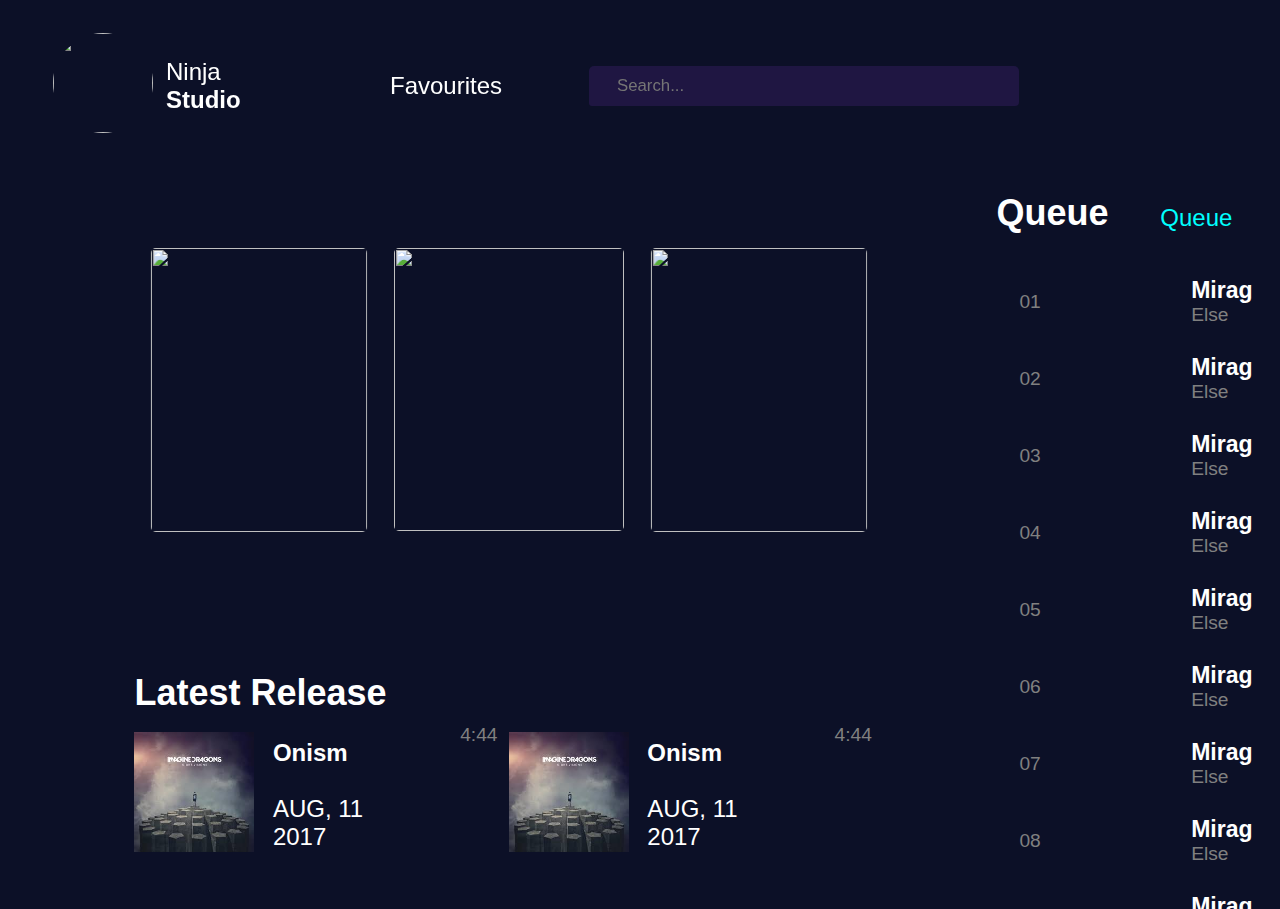
==== index.html @ 3b5fa2c8 "create queue-dropdown" ====
<!DOCTYPE html>
<html lang="en">
<head>
    <meta charset="UTF-8">
    <meta name="viewport" content="width=device-width, initial-scale=1.0">
    <title>Petals</title>
    <link rel="stylesheet" href="https://use.fontawesome.com/releases/v5.5.0/css/all.css" integrity="sha384-B4dIYHKNBt8Bc12p+WXckhzcICo0wtJAoU8YZTY5qE0Id1GSseTk6S+L3BlXeVIU" crossorigin="anonymous">
    <link rel="stylesheet" href="style.css">
</head>
<body>



<!--NAVBAR-->


    <nav id='navbar'>

        <table >

            <tr>

                <td id='player-logo'>
                    <img src="https://www.pngfind.com/pngs/m/77-774000_band-logo-maker-custom-logos-for-any-type.png" alt="">
                </td>


                <td id='player-name'>
                    Ninja<br><b>Studio</b>
                </td>


                <td id='playlist-name'>
                    Favourites
                </td>


                <td id='search'>

                    <div id='search-bar'>
                        
                        <div id='search-icon'><a href='#search-icon'>
                            <i class="fas fa-search"></i>
                        </a></div>
                       
                        <div>
                            <input type="text" placeholder="Search...">
                        </div>
                       
                        <div id='voice-search'><a href='#voice-search'>
                                <i class="fas fa-microphone"></i>
                        </a></div>

                    </div>

                </td>


                <td id='notification'>

                    <div id='notification-icon'><a>
                        <i class="fas fa-bell"></i>
                    </a></span>

                </td>



                <td id='user-image'>
                    <img src="https://i.pinimg.com/originals/3f/3d/d9/3f3dd9219f7bb1c9617cf4f154b70383.jpg" alt="">
                </td>


            </tr>

        </table>

    </nav>


<!--NAVBAR ENDS-->


<!--MAIN-->

    <main>

        <section id='carousel'>

            <div class='carousel-image' id='img-1'>
                <img src="https://www.prsformusic.com/-/media/images/mmagazine/images/2017/04/streaming2017.ashx?h=358&w=637&la=en&hash=0BB600B83D9515A0D55E4DE12EE6A35275B2762E" alt="">
            </div>

            <div class='carousel-image' id='img-2'>
                <img src="https://togozik.com/wp-content/uploads/2019/08/how-to-get-on-a-playlist-inpost-8.png" alt="">
            </div>

            <div class='carousel-image' id='img-3'>
                <img src="https://djarumcoklat.com/images/posts/playlist-of-the-week-oct-1572734921.jpg?v=2016" alt="">
            </div>

        </section>

    
        <section id='latest-release'>
            <div id='release-head'>
                <span>Latest Release</span>
            </div>
            <div id='release-content'>
                <div class='release-item'>
                        <div class='release-img'><img src="[data-uri]" alt=""></div>
                        <div class='release-info'>
                            <span><b>Onism</b><br><br>AUG, 11 2017</span>
                        </div>
                        <div class='release-icon'>
                            <div><i class="fas fa-ellipsis-h"></i></div>
                            <div> 4:44</div>
                        </div>
                </div>
                    <div class='release-item'>
                        <div class='release-img'><img src="[data-uri]" alt=""></div>
                        <div class='release-info'>
                            <span><b>Onism</b><br><br>AUG, 11 2017</span>
                        </div>
                        <div class='release-icon'>
                            <div><i class="fas fa-ellipsis-h"></i></div>
                            <div> 4:44</div>
                        </div>
                    </div>
                    <div class='release-item'>
                        <div class='release-img'><img src="https://encrypted-tbn0.gstatic.com/images?q=tbn%3AANd9GcSCUdbP26s63lC7TYIIgL1SFRL5T_6As4YvIyVUqWb4wNB70epN&usqp=CAU" alt=""></div>
                        <div class='release-info'>
                            <span><b>Onism</b><br><br>AUG, 11 2017</span>
                        </div>
                        <div class='release-icon'>
                            <div><i class="fas fa-ellipsis-h"></i></div>
                            <div> 4:44</div>
                        </div>
                    </div>
                    <div class='release-item'>
                        <div class='release-img'><img src="[data-uri]" alt=""></div>
                        <div class='release-info'>
                            <span><b>Onism</b><br><br>AUG, 11 2017</span>
                        </div>
                        <div class='release-icon'>
                            <div><i class="fas fa-ellipsis-h"></i></div>
                            <div> 4:44</div>
                        </div>
                    </div>
            </div>
        </section>

        <section id='popular-artists'>
            <div id='artist-head'>
                <span>Popular Artists</span>
            </div>
            <div id='artist'>
                <div>
                    <img src="https://ungarnheute.hu/wp-content/uploads/2018/09/ef-sheeran-1.jpg" alt="">
                    <div>Ed Sheeran</div>
                </div>
                <div>
                    <img src="https://encrypted-tbn0.gstatic.com/images?q=tbn%3AANd9GcSRLGNBl1lvrT1N2DSKVltf1rdWqLi50SiJ6lYG-R5O4ei5fLK0&usqp=CAU" alt="">
                    <div>Coldplay</div>
                </div>
                <div >
                    <img src="https://encrypted-tbn0.gstatic.com/images?q=tbn%3AANd9GcTdCKrtRNZ3cLi9x2Sc0yoGaeBxpCo6d_I2j2AgN5nmgssJMX8s&usqp=CAU" alt="">
                    <div>Eminem</div>
                </div>
                <div>
                    <img src="[data-uri]" alt="">
                    <div>Sean Paul</div>
                </div>
                <div>
                    <img src="[data-uri]" alt="">
                    <div>Sickkick</div>
                </div>
            </div>
        </section>


        <section id='stations'>

            <div id='stations-list'>

                <div id='main-img'>
                    <img src="[data-uri]" alt="">
                </div>
                <div>
                    <img src="https://images.8tracks.com/cover/i/000/049/379/vintage_microphone-wallpaper-800x600-6665.jpg?rect=100,0,600,600&q=98&fm=jpg&fit=max" alt="">
                    <span>Retro</span>
                </div>
                <div>
                    <img src="https://www.kriticnamasa.com/slikev/201909282317320.book%20love.jpeg" alt="">
                    <span>Love</span>
                </div>
                <div>
                    <img src="https://encrypted-tbn0.gstatic.com/images?q=tbn%3AANd9GcS1Jw9qRAXWzGcJJktxhOQbGSoum8QXYSRZIlU2XGNw39IUGRS0&usqp=CAU" alt="">
                    <span>Chill</span>
                </div>
                <div>
                    <img src="[data-uri]" alt="">
                    <span>Workout</span>
                </div>
                <div>
                    <img src="https://encrypted-tbn0.gstatic.com/images?q=tbn%3AANd9GcQbltUP8z5OwejQAQDWLZVx_nRI-h8AmusqZ5bQvNQlLEc9VoA-&usqp=CAU" alt="">
                    <span>Pop</span>
                </div>
            </div>

        </section>

        <section id='occasion'>

            <div id='party'>
                <img src="https://do9f0cpkv689t.cloudfront.net/SFImage/Images/island-party.jpg" alt="">
                <span>Party</span>
            </div>

            <div id='electronics'>
                <img src="https://musiccontentblog.files.wordpress.com/2018/08/music-production.jpeg" alt="">
                <span>Electronic</span>
            </div>

            <div id='road-trip'>
                <img src="https://i.pinimg.com/originals/8e/c2/c5/8ec2c5a5c0362f4924d65b029da158ce.jpg" alt="">
                <span>Road Trip</span>
            </div>

        </section>
        
        <section id='latest-releases'>
           
                <h3>Latest Hindi</h3>
            

            <div class='latest-item'>
                <div>
                    <img src="https://encrypted-tbn0.gstatic.com/images?q=tbn%3AANd9GcRWpcpsohrq7So7z_sXu7hcmSkzHHdGLYr3E2Xp6qHy7KFazWwz&usqp=CAU" alt="">
                    <span><b>Onism</b> <br> AUG 11, 2017</span>
                </div>

                <div>
                    <img src="https://encrypted-tbn0.gstatic.com/images?q=tbn%3AANd9GcRWpcpsohrq7So7z_sXu7hcmSkzHHdGLYr3E2Xp6qHy7KFazWwz&usqp=CAU" alt="">
                    <span><b>Onism</b> <br> AUG 11, 2017</span>
                </div>

                <div>
                    <img src="https://encrypted-tbn0.gstatic.com/images?q=tbn%3AANd9GcRWpcpsohrq7So7z_sXu7hcmSkzHHdGLYr3E2Xp6qHy7KFazWwz&usqp=CAU" alt="">
                    <span><b>Onism</b> <br> AUG 11, 2017</span>
                </div>

                <div>
                    <img src="https://encrypted-tbn0.gstatic.com/images?q=tbn%3AANd9GcRWpcpsohrq7So7z_sXu7hcmSkzHHdGLYr3E2Xp6qHy7KFazWwz&usqp=CAU" alt="">
                    <span><b>Onism</b> <br> AUG 11, 2017</span>
                </div>

                <div>
                    <img src="https://encrypted-tbn0.gstatic.com/images?q=tbn%3AANd9GcRWpcpsohrq7So7z_sXu7hcmSkzHHdGLYr3E2Xp6qHy7KFazWwz&usqp=CAU" alt="">
                    <span><b>Onism</b> <br> AUG 11, 2017</span>
                </div>
            </div>

            <h3>Latest Punjabi</h3>
            

            <div class='latest-item'>
                <div>
                    <img src="https://encrypted-tbn0.gstatic.com/images?q=tbn%3AANd9GcRWpcpsohrq7So7z_sXu7hcmSkzHHdGLYr3E2Xp6qHy7KFazWwz&usqp=CAU" alt="">
                    <span><b>Onism</b> <br> AUG 11, 2017</span>
                </div>

                <div>
                    <img src="https://encrypted-tbn0.gstatic.com/images?q=tbn%3AANd9GcRWpcpsohrq7So7z_sXu7hcmSkzHHdGLYr3E2Xp6qHy7KFazWwz&usqp=CAU" alt="">
                    <span><b>Onism</b> <br> AUG 11, 2017</span>
                </div>

                <div>
                    <img src="https://encrypted-tbn0.gstatic.com/images?q=tbn%3AANd9GcRWpcpsohrq7So7z_sXu7hcmSkzHHdGLYr3E2Xp6qHy7KFazWwz&usqp=CAU" alt="">
                    <span><b>Onism</b> <br> AUG 11, 2017</span>
                </div>

                <div>
                    <img src="https://encrypted-tbn0.gstatic.com/images?q=tbn%3AANd9GcRWpcpsohrq7So7z_sXu7hcmSkzHHdGLYr3E2Xp6qHy7KFazWwz&usqp=CAU" alt="">
                    <span><b>Onism</b> <br> AUG 11, 2017</span>
                </div>

                <div>
                    <img src="https://encrypted-tbn0.gstatic.com/images?q=tbn%3AANd9GcRWpcpsohrq7So7z_sXu7hcmSkzHHdGLYr3E2Xp6qHy7KFazWwz&usqp=CAU" alt="">
                    <span><b>Onism</b> <br> AUG 11, 2017</span>
                </div>
            </div>

            <h3>Latest English</h3>
            

            <div class='latest-item'>
                <div>
                    <img src="https://encrypted-tbn0.gstatic.com/images?q=tbn%3AANd9GcRWpcpsohrq7So7z_sXu7hcmSkzHHdGLYr3E2Xp6qHy7KFazWwz&usqp=CAU" alt="">
                    <span><b>Onism</b> <br> AUG 11, 2017</span>
                </div>

                <div>
                    <img src="https://encrypted-tbn0.gstatic.com/images?q=tbn%3AANd9GcRWpcpsohrq7So7z_sXu7hcmSkzHHdGLYr3E2Xp6qHy7KFazWwz&usqp=CAU" alt="">
                    <span><b>Onism</b> <br> AUG 11, 2017</span>
                </div>

                <div>
                    <img src="https://encrypted-tbn0.gstatic.com/images?q=tbn%3AANd9GcRWpcpsohrq7So7z_sXu7hcmSkzHHdGLYr3E2Xp6qHy7KFazWwz&usqp=CAU" alt="">
                    <span><b>Onism</b> <br> AUG 11, 2017</span>
                </div>

                <div>
                    <img src="https://encrypted-tbn0.gstatic.com/images?q=tbn%3AANd9GcRWpcpsohrq7So7z_sXu7hcmSkzHHdGLYr3E2Xp6qHy7KFazWwz&usqp=CAU" alt="">
                    <span><b>Onism</b> <br> AUG 11, 2017</span>
                </div>

                <div>
                    <img src="https://encrypted-tbn0.gstatic.com/images?q=tbn%3AANd9GcRWpcpsohrq7So7z_sXu7hcmSkzHHdGLYr3E2Xp6qHy7KFazWwz&usqp=CAU" alt="">
                    <span><b>Onism</b> <br> AUG 11, 2017</span>
                </div>
            </div>

        </section>

    </main>


<!--MAIN ENDS-->

<!--ASIDE-->

<aside id='playlist'>

    <header id='queue'>

            <div id='heading'>Queue</div>
            <div id='dropdown'>Queue</div>
            <div id='dropdown-icon'><span><i class="fas fa-chevron-down"></i></span>
                <div id='dropdown-menu'>
                    <div>Playlists</div>
                    <div id='break'></div>
                    <div>Favourite Songs</div>
                </div>
            </div>
        </header>
     <div id='playlist-content'>
        <table>
            <tbody>
                <tr>
                    <td id='cover-no'>01</td>
                    <td id='cover-img'><img src="https://encrypted-tbn0.gstatic.com/images?q=tbn%3AANd9GcRWpcpsohrq7So7z_sXu7hcmSkzHHdGLYr3E2Xp6qHy7KFazWwz&usqp=CAU" alt=""></td>
                    <td id='cover-name'>
                        <span>Mirage</span> 
                        <br>
                        Else
                    </td>
                
                    <td id='cover-icon'>
                        <span><i class="far fa-heart"></i></span>
                    </td>
                </tr>
                <tr>
                    <td id='cover-no'>02</td>
                    <td id='cover-img'><img src="https://onismusic.com/wp-content/uploads/2019/05/ONISM010-1024x1024.jpg" alt=""></td>
                    <td id='cover-name'>
                        <span>Mirage</span> 
                        <br>
                        Else
                    </td>
                
                    <td id='cover-icon'>
                        <span><i class="far fa-heart"></i></span>
                    </td>
                </tr>
                <tr>
                    <td id='cover-no'>03</td>
                    <td id='cover-img'><img src="https://encrypted-tbn0.gstatic.com/images?q=tbn%3AANd9GcRhBuEBFniZvd1hSL7Nnf9aYPsWGxJVIVnCAysLcvbHfzo8yEhY&usqp=CAU" alt=""></td>
                    <td id='cover-name'>
                        <span>Mirage</span> 
                        <br>
                        Else
                    </td>
                
                    <td id='cover-icon'>
                        <span><i class="far fa-heart"></i></span>
                    </td>
                </tr>
                <tr>
                    <td id='cover-no'>04</td>
                    <td id='cover-img'><img src="https://encrypted-tbn0.gstatic.com/images?q=tbn%3AANd9GcR3qYijnfKhIbpiRMaOMW8TXHtnYtZElxcu16A0OSU-bEOdhzly&usqp=CAU" alt=""></td>
                    <td id='cover-name'>
                        <span>Mirage</span> 
                        <br>
                        Else
                    </td>
                
                    <td id='cover-icon'>
                        <span><i class="far fa-heart"></i></span>
                    </td>
                </tr>
                <tr>
                    <td id='cover-no'>05</td>
                    <td id='cover-img'><img src="https://encrypted-tbn0.gstatic.com/images?q=tbn%3AANd9GcR1aRVyhW59QWqIt3GKAmSa9FVsXFIo0jEwlrcMMMUoiPt_wL-7&usqp=CAU" alt=""></td>
                    <td id='cover-name'>
                        <span>Mirage</span> 
                        <br>
                        Else
                    </td>
                
                    <td id='cover-icon'>
                        <span><i class="far fa-heart"></i></span>
                    </td>
                </tr>
                <tr>
                    <td id='cover-no'>06</td>
                    <td id='cover-img'><img src="https://encrypted-tbn0.gstatic.com/images?q=tbn%3AANd9GcRd2VXruKyBLqMPokKBjuwncrYoIS_3x80sJ0NPWINnSluYSq5_&usqp=CAU" alt=""></td>
                    <td id='cover-name'>
                        <span>Mirage</span> 
                        <br>
                        Else
                    </td>
                
                    <td id='cover-icon'>
                        <span><i class="far fa-heart"></i></span>
                    </td>
                </tr>
                <tr>
                    <td id='cover-no'>07</td>
                    <td id='cover-img'><img src="https://encrypted-tbn0.gstatic.com/images?q=tbn%3AANd9GcRWpcpsohrq7So7z_sXu7hcmSkzHHdGLYr3E2Xp6qHy7KFazWwz&usqp=CAU" alt=""></td>
                    <td id='cover-name'>
                        <span>Mirage</span> 
                        <br>
                        Else
                    </td>
                
                    <td id='cover-icon'>
                        <span><i class="far fa-heart"></i></span>
                    </td>
                </tr>
                <tr>
                    <td id='cover-no'>08</td>
                    <td id='cover-img'><img src="https://onismusic.com/wp-content/uploads/2019/05/ONISM010-1024x1024.jpg" alt=""></td>
                    <td id='cover-name'>
                        <span>Mirage</span> 
                        <br>
                        Else
                    </td>
                
                    <td id='cover-icon'>
                        <span><i class="far fa-heart"></i></span>
                    </td>
                </tr>
                <tr>
                    <td id='cover-no'>09</td>
                    <td id='cover-img'><img src="https://encrypted-tbn0.gstatic.com/images?q=tbn%3AANd9GcRhBuEBFniZvd1hSL7Nnf9aYPsWGxJVIVnCAysLcvbHfzo8yEhY&usqp=CAU" alt=""></td>
                    <td id='cover-name'>
                        <span>Mirage</span> 
                        <br>
                        Else
                    </td>
                
                    <td id='cover-icon'>
                        <span><i class="far fa-heart"></i></span>
                    </td>
                </tr>
                <tr>
                    <td id='cover-no'>10</td>
                    <td id='cover-img'><img src="https://encrypted-tbn0.gstatic.com/images?q=tbn%3AANd9GcR3qYijnfKhIbpiRMaOMW8TXHtnYtZElxcu16A0OSU-bEOdhzly&usqp=CAU" alt=""></td>
                    <td id='cover-name'>
                        <span>Mirage</span> 
                        <br>
                        Else
                    </td>
                
                    <td id='cover-icon'>
                        <span><i class="far fa-heart"></i></span>
                    </td>
                </tr>
                <tr>
                    <td id='cover-no'>11</td>
                    <td id='cover-img'><img src="https://encrypted-tbn0.gstatic.com/images?q=tbn%3AANd9GcR1aRVyhW59QWqIt3GKAmSa9FVsXFIo0jEwlrcMMMUoiPt_wL-7&usqp=CAU" alt=""></td>
                    <td id='cover-name'>
                        <span>Mirage</span> 
                        <br>
                        Else
                    </td>
                
                    <td id='cover-icon'>
                        <span><i class="far fa-heart"></i></span>
                    </td>
                </tr>
                <tr>
                    <td id='cover-no'>12</td>
                    <td id='cover-img'><img src="https://encrypted-tbn0.gstatic.com/images?q=tbn%3AANd9GcRd2VXruKyBLqMPokKBjuwncrYoIS_3x80sJ0NPWINnSluYSq5_&usqp=CAU" alt=""></td>
                    <td id='cover-name'>
                        <span>Mirage</span> 
                        <br>
                        Else
                    </td>
                
                    <td id='cover-icon'>
                        <span><i class="far fa-heart"></i></span>
                    </td>
                </tr><tr>
                    <td id='cover-no'>13</td>
                    <td id='cover-img'><img src="https://encrypted-tbn0.gstatic.com/images?q=tbn%3AANd9GcRWpcpsohrq7So7z_sXu7hcmSkzHHdGLYr3E2Xp6qHy7KFazWwz&usqp=CAU" alt=""></td>
                    <td id='cover-name'>
                        <span>Mirage</span> 
                        <br>
                        Else
                    </td>
                
                    <td id='cover-icon'>
                        <span><i class="far fa-heart"></i></span>
                    </td>
                </tr>
                <tr>
                    <td id='cover-no'>14</td>
                    <td id='cover-img'><img src="https://onismusic.com/wp-content/uploads/2019/05/ONISM010-1024x1024.jpg" alt=""></td>
                    <td id='cover-name'>
                        <span>Mirage</span> 
                        <br>
                        Else
                    </td>
                
                    <td id='cover-icon'>
                        <span><i class="far fa-heart"></i></span>
                    </td>
                </tr>
                <tr>
                    <td id='cover-no'>15</td>
                    <td id='cover-img'><img src="https://encrypted-tbn0.gstatic.com/images?q=tbn%3AANd9GcRhBuEBFniZvd1hSL7Nnf9aYPsWGxJVIVnCAysLcvbHfzo8yEhY&usqp=CAU" alt=""></td>
                    <td id='cover-name'>
                        <span>Mirage</span> 
                        <br>
                        Else
                    </td>
                
                    <td id='cover-icon'>
                        <span><i class="far fa-heart"></i></span>
                    </td>
                </tr>
                <tr>
                    <td id='cover-no'>16</td>
                    <td id='cover-img'><img src="https://encrypted-tbn0.gstatic.com/images?q=tbn%3AANd9GcR3qYijnfKhIbpiRMaOMW8TXHtnYtZElxcu16A0OSU-bEOdhzly&usqp=CAU" alt=""></td>
                    <td id='cover-name'>
                        <span>Mirage</span> 
                        <br>
                        Else
                    </td>
                
                    <td id='cover-icon'>
                        <span><i class="far fa-heart"></i></span>
                    </td>
                </tr>
                <tr>
                    <td id='cover-no'>17</td>
                    <td id='cover-img'><img src="https://encrypted-tbn0.gstatic.com/images?q=tbn%3AANd9GcR1aRVyhW59QWqIt3GKAmSa9FVsXFIo0jEwlrcMMMUoiPt_wL-7&usqp=CAU" alt=""></td>
                    <td id='cover-name'>
                        <span>Mirage</span> 
                        <br>
                        Else
                    </td>
                
                    <td id='cover-icon'>
                        <span><i class="far fa-heart"></i></span>
                    </td>
                </tr>
                <tr>
                    <td id='cover-no'>18</td>
                    <td id='cover-img'><img src="https://encrypted-tbn0.gstatic.com/images?q=tbn%3AANd9GcRd2VXruKyBLqMPokKBjuwncrYoIS_3x80sJ0NPWINnSluYSq5_&usqp=CAU" alt=""></td>
                    <td id='cover-name'>
                        <span>Mirage</span> 
                        <br>
                        Else
                    </td>
                
                    <td id='cover-icon'>
                        <span><i class="far fa-heart"></i></span>
                    </td>
                </tr>
                <tr>
                    <td id='cover-no'>19</td>
                    <td id='cover-img'><img src="https://encrypted-tbn0.gstatic.com/images?q=tbn%3AANd9GcRWpcpsohrq7So7z_sXu7hcmSkzHHdGLYr3E2Xp6qHy7KFazWwz&usqp=CAU" alt=""></td>
                    <td id='cover-name'>
                        <span>Mirage</span> 
                        <br>
                        Else
                    </td>
                
                    <td id='cover-icon'>
                        <span><i class="far fa-heart"></i></span>
                    </td>
                </tr>
                <tr>
                    <td id='cover-no'>20</td>
                    <td id='cover-img'><img src="https://onismusic.com/wp-content/uploads/2019/05/ONISM010-1024x1024.jpg" alt=""></td>
                    <td id='cover-name'>
                        <span>Mirage</span> 
                        <br>
                        Else
                    </td>
                
                    <td id='cover-icon'>
                        <span><i class="far fa-heart"></i></span>
                    </td>
                </tr>
                <tr>
                    <td id='cover-no'>21</td>
                    <td id='cover-img'><img src="https://encrypted-tbn0.gstatic.com/images?q=tbn%3AANd9GcRhBuEBFniZvd1hSL7Nnf9aYPsWGxJVIVnCAysLcvbHfzo8yEhY&usqp=CAU" alt=""></td>
                    <td id='cover-name'>
                        <span>Mirage</span> 
                        <br>
                        Else
                    </td>
                
                    <td id='cover-icon'>
                        <span><i class="far fa-heart"></i></span>
                    </td>
                </tr>
                <tr>
                    <td id='cover-no'>22</td>
                    <td id='cover-img'><img src="https://encrypted-tbn0.gstatic.com/images?q=tbn%3AANd9GcR3qYijnfKhIbpiRMaOMW8TXHtnYtZElxcu16A0OSU-bEOdhzly&usqp=CAU" alt=""></td>
                    <td id='cover-name'>
                        <span>Mirage</span> 
                        <br>
                        Else
                    </td>
                
                    <td id='cover-icon'>
                        <span><i class="far fa-heart"></i></span>
                    </td>
                </tr>
                <tr>
                    <td id='cover-no'>22</td>
                    <td id='cover-img'><img src="https://encrypted-tbn0.gstatic.com/images?q=tbn%3AANd9GcR1aRVyhW59QWqIt3GKAmSa9FVsXFIo0jEwlrcMMMUoiPt_wL-7&usqp=CAU" alt=""></td>
                    <td id='cover-name'>
                        <span>Mirage</span> 
                        <br>
                        Else
                    </td>
                
                    <td id='cover-icon'>
                        <span><i class="far fa-heart"></i></span>
                    </td>
                </tr>
                <tr>
                    <td id='cover-no'>23</td>
                    <td id='cover-img'><img src="https://encrypted-tbn0.gstatic.com/images?q=tbn%3AANd9GcRd2VXruKyBLqMPokKBjuwncrYoIS_3x80sJ0NPWINnSluYSq5_&usqp=CAU" alt=""></td>
                    <td id='cover-name'>
                        <span>Mirage</span> 
                        <br>
                        Else
                    </td>
                
                    <td id='cover-icon'>
                        <span><i class="far fa-heart"></i></span>
                    </td>
                </tr>
            </tbody>
        </table>
     </div>







  
</aside>






<!--ASIDE ENDS-->




<!--PLAYER-->


<!-- 
<div id='player'>
    <div id='dashboard'>
        <table border='1'>
            <tr>
                <td id='dashboard-image' rowspan="2">
                    <img src="https://encrypted-tbn0.gstatic.com/images?q=tbn%3AANd9GcQTdEUpXyF30cYtNvRi--pDhY1qtJaURfr-BVV94eQpys8aJKr_&usqp=CAU" alt="">
                </td>
                <td>Imagine by John Lenon</td>
                <td>
                    <span><i class="far fa-heart"></i></span>
                    <span><i class="fas fa-ban"></i></span>
                </td>
            </tr>
            <tr>
                <td>John Lenon</td>
            </tr>
        </table>
    </div>
</div> -->


<!-- PLAYER ENDS -->

</body>
</html>
---- style.css ----
body{
    background-color: #0c1027;
    font-size: 1.5em;
    font-family: sans-serif;
    color:white;
    margin:0;
    scroll-behavior: smooth;
    overflow: hidden;
    display: flex;
    flex-flow: row nowrap;
}



/*****************NAVBAR************/

#navbar{
    position: fixed;
    top:0;
}


#navbar table{
    margin: 30px 50px 50px;
}

#player-logo{
    width: 100px;
}

#player-logo img{
    width:100px;
    height:100px;
    border-radius: 50%;
}

#player-name{
    width:77px;
    padding-left: 10px;
}

#playlist-name{
    padding-left: 1.5in;
    width:10%;
}

#search-bar{
    display: flex;
    justify-content: flex-end;
    width:100%;
    height: 40px;
    align-items: center;
    
}

#search-bar div{
    box-sizing: border-box;
    height:100%;
    background-color: #1f1642;
}

#search-bar div input{
    padding: 0;
    height: 100%;
    width:4in;
    border: none;
    font-size: 0.7em;
    padding-left: 10px;
    color:grey;
    background-color:  #1f1642;
}

#search-icon{
    border-radius: 5px 0 0 3px;
    
}


#voice-search{
    border-radius: 0 5px 4px 0;
    margin-right: 50px;
}

#search-bar div a i{
    padding: 10px 4px;
    font-size: 0.8em;
    color:grey;
    margin: 0 5px;
}

#search-icon  a i{
    color:white !important;
}


#notification{
    width:50px;
}

#notification-icon{
    margin-right: 45px;
    color:white;
    font-size: 1.3em;
}

#user-image{
    width:100px;
}

#user-image img{
    border-radius: 50%;
    width:100px;
}

/*****************NAVBAR ENDS************/

/*****************CAROUSEL**************/

main{
    margin-left: 1.4in;
    width:65%;
    display: inline-block;
    height:75vh;
    overflow-y: scroll;
    margin-top: 2in;
}

main::-webkit-scrollbar{
    display: none;
}

#carousel{
    margin-top: 40px;
    display: flex;
    flex-flow:row nowrap;
    justify-content: center;
    align-items: center;
    height: 35vh;
    max-width:90% !important;
}

.carousel-image{
    height:90%;
    margin: 0px 10px;
    width:85%;
    
}

.carousel-image img{
    height:100%;
    width:100%;
    border-radius: 5px;
    
}

.carousel-image:hover {
    position: relative;
    width:110%;
    height:110%;
    border-radius: 5px;
    box-shadow: 0px 0px 30px 0.5px rgba(255, 255, 255, 0.507);
}

#img-1{
    transform: rotateY(20deg);
}

#img-3{
    transform: rotateY(-20deg);
}


/**********CAROUSEL ENDS************/

/**********LATEST RELEASE***********/

#latest-release{
    width: 90%;
    margin-top: 1.3in;
    height:auto;
    display: flex;
    flex-flow: column nowrap;
}


#release-head span{
    font-size: 1.5em;
    font-weight: bold;
}

#release-content{

    width:100%;
    height:75%;
    max-width:100% !important;
    display:flex;
    flex-flow:row wrap;
}


.release-item{

    width:40%;
    flex-grow: 1;
    height:50%;
    display: flex;
    margin: 10px 0;
    align-items: center;
}

.release-img{

    height:100%;
    width:40%;
}


.release-img img{
    height:100%;
    width:100%;
}


.release-info{

    height:40%;
    width:40%;
    margin-left: 5%;
}

.release-info span{
   font-size: 1em;
}


.release-icon{
    color: grey;
    margin-bottom: 120px;
    width:20%;
    padding-left: 15%;
    display: flex;
    flex-flow: column nowrap;
    justify-content: flex-end;
    align-items: center;
}



.release-icon div:nth-child(2n){
    font-size: 0.8em;
}

/*********LATEST RELEASES ENDS********/

/*********POPULAR ARTISTS**********/

#popular-artists{
    width:100%;
    height:auto;
    display: flex;
    flex-flow: column nowrap;
}

#artist{
    display: flex;
    flex-flow: row nowrap;
}

#artist-head{
    margin-top: 40px;
    margin-bottom: 20px;
    margin-left: 20px;
    font-size: 1.5em;
    font-weight: bold;
}

#artist div{
    width:20%;
}


#artist div img{
    border-radius: 50%;
    height:90%;
    width:90%;
    margin: 10px 10px;
}

#artist div div{
    text-align: center;
    width:95%;
    font-weight: bold;
}


/*********POPULAR ARTISTS ENDS******/

/*********STATIONS**********/

#stations{
    margin-top: 100px;
    width:100%;
    height:25vh;
    margin-bottom: 20px;
    overflow: visible;
    
}

#stations-list{
    width: 100%;
    height:100%;
    display: flex;
    flex-flow: row nowrap;
    align-items: center;
    /* border: 2px solid cyan; */
}

#stations-list div{
    width: 100%;
    height:100%; 
    display:flex;
    justify-content: center;
    align-items: center;
    background-color: #1f1642;
    border-radius: 10px;
    position: relative;

}


#stations-list div img{
    width: 80%;
    height:80%;
    border-radius: 50%;

}

#stations-list div span{
   position: absolute;
   font-weight: bold;
   text-shadow: 0px 0px 2px black;
}

#main-img img{
    height:100%;
    width:100%;
    border-radius: 10px !important;
    box-shadow: 0px 0px 20px 0.5px violet;
}


/*********STATIONS ENDS******/


/*********OCCASSION**********/

#occasion{
    display: flex;
    flex-flow: row nowrap;
    justify-content: center;
    align-items: center;
    width:100%;
    height:30vh;
}

#occasion div{
    width:70%;
    height:80%;
    margin: 0 30px;
    display: flex;
    flex-flow: row nowrap;
    justify-content: center;
    align-items: center;
    overflow: hidden;
    position: relative;
}

#occasion div::after{
    content:"";
    height:100%;
    width:100%;
    z-index: 2;
    position: absolute;
}

#party::after{
    background: radial-gradient(rgba(255, 255, 255, 0.5) 10%, rgba(158, 160, 40, 0.5));
}

#electronics::after{
    background: radial-gradient(rgba(255, 255, 255, 0.5) 10%, rgba(2, 5, 15, 0.5));
}

#road-trip::after{
    background: radial-gradient(rgba(255, 255, 255, 0.5) 10%, rgba(165, 42, 42, 0.5));
}


#occasion div:nth-child(2n+1){
    margin: 0;

}

#occasion div img{
    height:100%;
    width:100%;
    transition: height 0.5s, width 0.5s;
}

#occasion div:hover img{
    height:130%;
    width:130%;
  
}

#occasion div span{
    font-size: 1.5em;
    font-weight: bold;
    position: absolute;
    text-shadow: 0px 0px 2px black;
    z-index: 3;
}

/*********OCCASION ENDS*******/

/**********LATEST RELEASES******/


.latest-item{
    display: flex;
    flex-direction: row nowrap;
    justify-content: space-between;
    align-items: center;
    line-height: 1em;

}


.latest-item div{
   height:70%;
   width:18%;
  
}


.latest-item div img{
    height:100%;
    width:100%;
    border-radius: 3px;
}

.latest-item div span{
    font-size: 0.6em;
    color:grey;
}

.latest-item div span b{
    font-size: 1.2rem;
    color:white;
    
}


/**********PLAYLIST*************/

#playlist{
    /* border: 2px solid black; */
    width:20%;
    margin-left: 30px;
    display: inline-block;
    vertical-align: top;
    box-sizing: border-box;
    
}

#queue{
    width:100%;
    display: flex;
    flex-flow:row nowrap;
    justify-content: space-around;
    margin-top: 2in;
}

#queue #heading{
    color:white;
    font-size: 1.5em;
    font-weight: bolder;
}

#queue #dropdown{
    color:cyan;
    padding-top: 12px;
    width:60% !important;
    margin: 0px;
    text-align: right;
    font-size: 1em;
    font-weight: lighter;
   

}

#queue #dropdown-icon{
    color:cyan;
    padding-top: 10px;
    padding-left: 20px;
    position: relative;
}

#queue #dropdown-icon span i{
    font-size:0.4em;
    
} 

#dropdown-menu{
    height:auto;
    width:1000%;
    background-color: rgb(236, 234, 234);
    position: absolute;
    display: flex;
    flex-flow: column nowrap;
    justify-content: center;
    align-items: center;
    left:-250px;
    top:50px;
    display: none;
}

#dropdown-menu div{
    padding-left: 10px;
    margin-top: 10px;
    height:40px;
    color: black;
    width:70%;
    display: flex;
    flex-flow: row;
    padding:10px
}

#break{
    height:0 !important;
    width:90% !important;
    padding:0 !important;
    margin: 0 !important;
    border: 1px solid rgb(155, 148, 148);
}

#queue #dropdown-icon:hover #dropdown-menu{
    display: flex;
    cursor: pointer;
}


#playlist-content{
    height:75vh;
    overflow-y: scroll;
}

#playlist-content::-webkit-scrollbar{
    display: none;
}


#playlist-content table{
    width:100%;
    margin-top: 40px;
    margin-left: 20px;
    font-size: 0.8em;
    color:grey;
}

#playlist-content table tr td{
    padding-bottom:25px;
}

#cover-no{
    width:10px;
}

 #cover-img{
    width:120px !important;
    padding-left: 10px;
}

#cover-img img{
    height:70px;
    vertical-align: middle;
    border-radius: 4px;
    /* box-shadow: 0px 0px 80px 0.5px rgba(255,255,255,0.5); */
}

#cover-name{
    padding-left: 15px;
}
 #cover-name span{
     color:white;
     font-size: 1.2em;
     font-weight: bold;
 }

 #cover-icon span{
    font-size: 1.2em;
}
















/*********PLAYLIST ENDS**********/

/**********PLAYER***************/

#player{
    border: 2px solid black;
    height:12vh;
    width: 100%;
    position: fixed;
    bottom:0;
    display: flex;
    flex-flow: row nowrap;
    justify-content: center;
}


#dashboard{
    height:80%;
    border: 2px solid black;
    width: 80%;
    align-self: center;
}

#dashboard table{
    height: 100%;
    width: 100%;
    table-layout: fixed;
   
}


#dashboard table tr{
    height: 100%;
    width:100%;
}



#dashboard-image{
    padding:0;
    width:80px;
    height: 80px;
}

#dashboard-image img{
    height:100%;
    vertical-align: top;
}
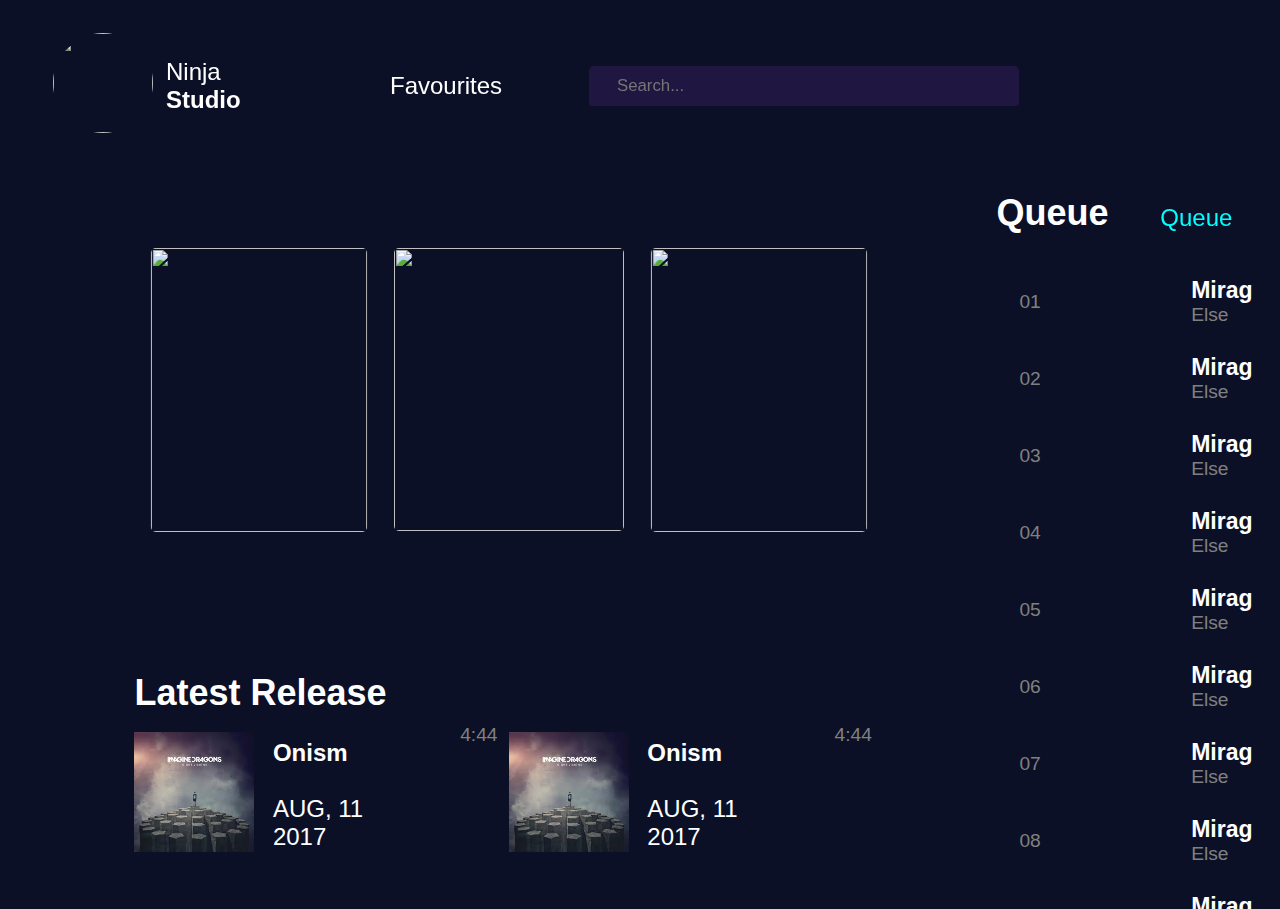
==== commit d6d85058: "change queue" ====
--- a/index.html
+++ b/index.html
@@ -335,14 +335,14 @@
     <header id='queue'>
 
             <div id='heading'>Queue</div>
-            <div id='dropdown'>Queue</div>
-            <div id='dropdown-icon'><span><i class="fas fa-chevron-down"></i></span>
+            <div id='dropdown'>Queue
                 <div id='dropdown-menu'>
                     <div>Playlists</div>
                     <div id='break'></div>
                     <div>Favourite Songs</div>
                 </div>
             </div>
+            <div id='dropdown-icon'><span><i class="fas fa-chevron-down"></i></span></div>
         </header>
      <div id='playlist-content'>
         <table>
--- a/style.css
+++ b/style.css
@@ -276,8 +276,31 @@
 
 #artist div{
     width:20%;
-}
-
+    position: relative;
+}
+
+#artist > div::after{
+    content:'';
+    background-image: url('https://cdn2.iconfinder.com/data/icons/multimedia-glyph-black/2048/Play-512.png');
+    background-position: center;
+    background-size: 70px 70px;
+    background-repeat: no-repeat;
+    height:90%;
+    width:90%;
+    position: absolute;
+    z-index: 2;
+    background-color: rgba(240, 230, 140, 0.445);
+    background-color: rgba(53, 52, 50, 0.383); 
+    top:10px;
+    left:10px;
+    border-radius: 50%;
+    display: none;
+    
+}
+
+#artist > div:hover::after{
+    display: block;
+}
 
 #artist div img{
     border-radius: 50%;
@@ -439,8 +462,31 @@
 .latest-item div{
    height:70%;
    width:18%;
-  
-}
+   position: relative;
+}
+
+.latest-item div::after{
+    content:"";
+    background-image: url('https://cdn2.iconfinder.com/data/icons/multimedia-glyph-black/2048/Play-512.png');
+    background-position: center;
+    background-size: 50px 50px;
+    background-repeat: no-repeat;
+    height:80%;
+    width:100%;
+    position: absolute;
+    background-color: rgba(53, 52, 50, 0.383);
+    z-index: 2;
+    top:0;
+    left:0;
+    border-radius: 3px;
+    display: none;
+}
+
+.latest-item div:hover::after{
+    display: block;
+    cursor: pointer;
+ }
+
 
 
 .latest-item div img{
@@ -495,7 +541,7 @@
     text-align: right;
     font-size: 1em;
     font-weight: lighter;
-   
+    position: relative;
 
 }
 
@@ -503,37 +549,35 @@
     color:cyan;
     padding-top: 10px;
     padding-left: 20px;
-    position: relative;
+    
 }
 
 #queue #dropdown-icon span i{
     font-size:0.4em;
-    
 } 
 
 #dropdown-menu{
     height:auto;
-    width:1000%;
+    width:120%;
     background-color: rgb(236, 234, 234);
     position: absolute;
     display: flex;
     flex-flow: column nowrap;
     justify-content: center;
     align-items: center;
-    left:-250px;
     top:50px;
+    right: -40px;
     display: none;
 }
 
 #dropdown-menu div{
     padding-left: 10px;
     margin-top: 10px;
-    height:40px;
+    height:50px;
     color: black;
     width:70%;
     display: flex;
-    flex-flow: row;
-    padding:10px
+    margin-top: 20px;
 }
 
 #break{
@@ -544,9 +588,8 @@
     border: 1px solid rgb(155, 148, 148);
 }
 
-#queue #dropdown-icon:hover #dropdown-menu{
-    display: flex;
-    cursor: pointer;
+#queue #dropdown:hover #dropdown-menu{
+    display: flex;
 }
 
 
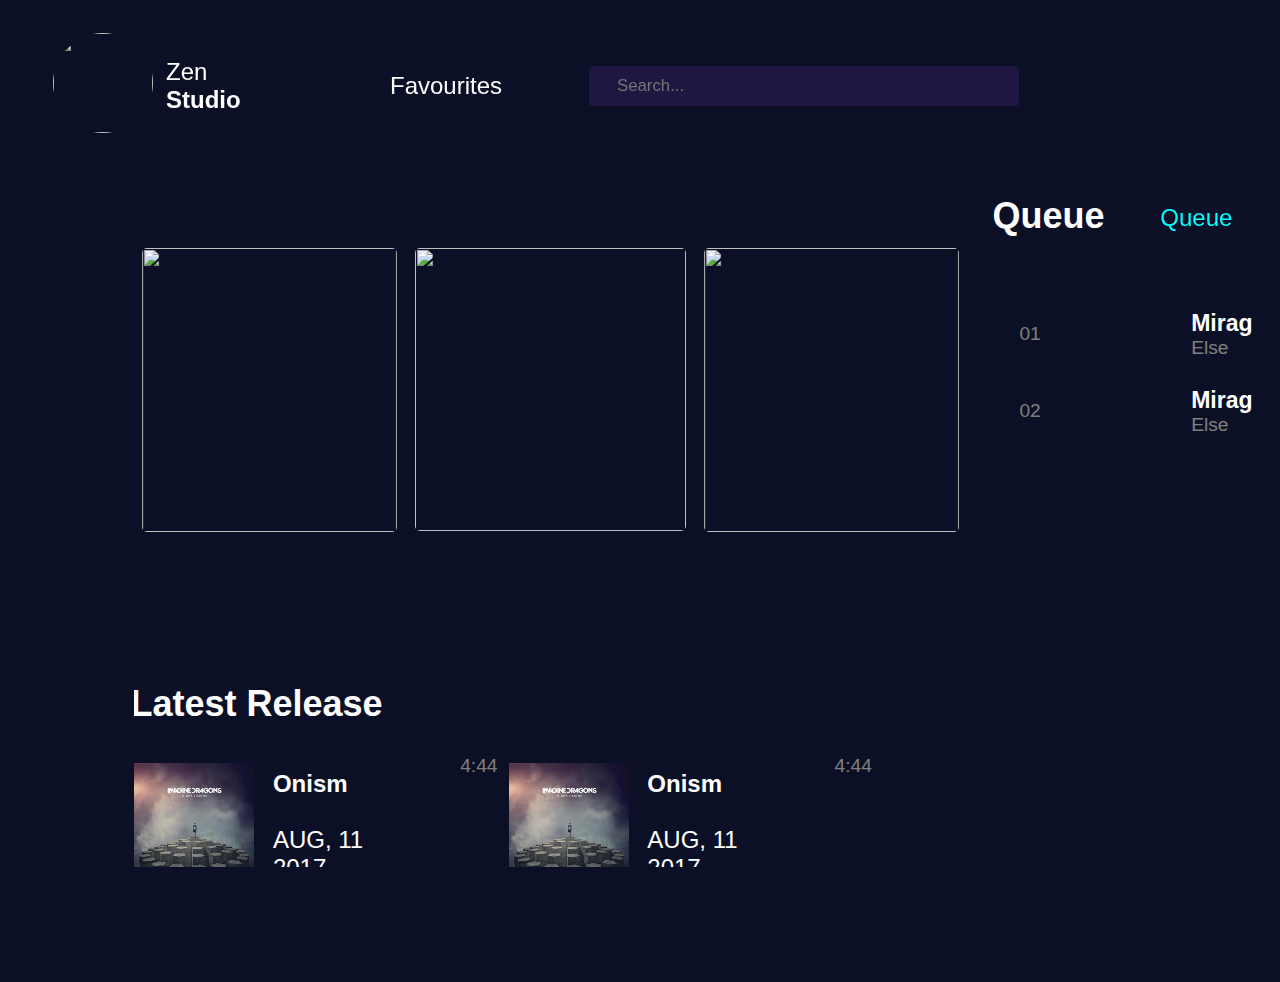
==== commit 0f9fbe7d: "modify index.css" ====
--- a/index.html
+++ b/index.html
@@ -17,16 +17,14 @@
     <nav id='navbar'>
 
         <table >
-
             <tr>
-
                 <td id='player-logo'>
                     <img src="https://www.pngfind.com/pngs/m/77-774000_band-logo-maker-custom-logos-for-any-type.png" alt="">
                 </td>
 
 
                 <td id='player-name'>
-                    Ninja<br><b>Studio</b>
+                    Zen<br><b>Studio</b>
                 </td>
 
 
@@ -58,9 +56,11 @@
 
                 <td id='notification'>
 
-                    <div id='notification-icon'><a>
-                        <i class="fas fa-bell"></i>
-                    </a></span>
+                    <div id='notification-icon'>
+                        <a>
+                            <i class="fas fa-bell"></i>
+                        </a>
+                    </div>
 
                 </td>
 
@@ -103,7 +103,7 @@
 
     
         <section id='latest-release'>
-            <div id='release-head'>
+            <div class ='heading'>
                 <span>Latest Release</span>
             </div>
             <div id='release-content'>
@@ -151,10 +151,10 @@
         </section>
 
         <section id='popular-artists'>
-            <div id='artist-head'>
+            <div class='heading'>
                 <span>Popular Artists</span>
             </div>
-            <div id='artist'>
+            <div id='popular-artists-content'>
                 <div>
                     <img src="https://ungarnheute.hu/wp-content/uploads/2018/09/ef-sheeran-1.jpg" alt="">
                     <div>Ed Sheeran</div>
@@ -234,7 +234,7 @@
                 <h3>Latest Hindi</h3>
             
 
-            <div class='latest-item'>
+            <div class='latest-by-language'>
                 <div>
                     <img src="https://encrypted-tbn0.gstatic.com/images?q=tbn%3AANd9GcRWpcpsohrq7So7z_sXu7hcmSkzHHdGLYr3E2Xp6qHy7KFazWwz&usqp=CAU" alt="">
                     <span><b>Onism</b> <br> AUG 11, 2017</span>
@@ -264,7 +264,7 @@
             <h3>Latest Punjabi</h3>
             
 
-            <div class='latest-item'>
+            <div class='latest-by-language'>
                 <div>
                     <img src="https://encrypted-tbn0.gstatic.com/images?q=tbn%3AANd9GcRWpcpsohrq7So7z_sXu7hcmSkzHHdGLYr3E2Xp6qHy7KFazWwz&usqp=CAU" alt="">
                     <span><b>Onism</b> <br> AUG 11, 2017</span>
@@ -294,7 +294,7 @@
             <h3>Latest English</h3>
             
 
-            <div class='latest-item'>
+            <div class='latest-by-language'>
                 <div>
                     <img src="https://encrypted-tbn0.gstatic.com/images?q=tbn%3AANd9GcRWpcpsohrq7So7z_sXu7hcmSkzHHdGLYr3E2Xp6qHy7KFazWwz&usqp=CAU" alt="">
                     <span><b>Onism</b> <br> AUG 11, 2017</span>
@@ -328,13 +328,16 @@
 
 <!--MAIN ENDS-->
 
+
 <!--ASIDE-->
 
-<aside id='playlist'>
-
-    <header id='queue'>
-
-            <div id='heading'>Queue</div>
+
+    <aside id='playlist'>
+
+        <header id='queue'>
+
+            <div class='heading'>Queue</div>
+                
             <div id='dropdown'>Queue
                 <div id='dropdown-menu'>
                     <div>Playlists</div>
@@ -342,339 +345,49 @@
                     <div>Favourite Songs</div>
                 </div>
             </div>
+                
             <div id='dropdown-icon'><span><i class="fas fa-chevron-down"></i></span></div>
+            
         </header>
-     <div id='playlist-content'>
-        <table>
-            <tbody>
-                <tr>
-                    <td id='cover-no'>01</td>
-                    <td id='cover-img'><img src="https://encrypted-tbn0.gstatic.com/images?q=tbn%3AANd9GcRWpcpsohrq7So7z_sXu7hcmSkzHHdGLYr3E2Xp6qHy7KFazWwz&usqp=CAU" alt=""></td>
-                    <td id='cover-name'>
-                        <span>Mirage</span> 
-                        <br>
-                        Else
-                    </td>
-                
-                    <td id='cover-icon'>
-                        <span><i class="far fa-heart"></i></span>
-                    </td>
-                </tr>
-                <tr>
-                    <td id='cover-no'>02</td>
-                    <td id='cover-img'><img src="https://onismusic.com/wp-content/uploads/2019/05/ONISM010-1024x1024.jpg" alt=""></td>
-                    <td id='cover-name'>
-                        <span>Mirage</span> 
-                        <br>
-                        Else
-                    </td>
-                
-                    <td id='cover-icon'>
-                        <span><i class="far fa-heart"></i></span>
-                    </td>
-                </tr>
-                <tr>
-                    <td id='cover-no'>03</td>
-                    <td id='cover-img'><img src="https://encrypted-tbn0.gstatic.com/images?q=tbn%3AANd9GcRhBuEBFniZvd1hSL7Nnf9aYPsWGxJVIVnCAysLcvbHfzo8yEhY&usqp=CAU" alt=""></td>
-                    <td id='cover-name'>
-                        <span>Mirage</span> 
-                        <br>
-                        Else
-                    </td>
-                
-                    <td id='cover-icon'>
-                        <span><i class="far fa-heart"></i></span>
-                    </td>
-                </tr>
-                <tr>
-                    <td id='cover-no'>04</td>
-                    <td id='cover-img'><img src="https://encrypted-tbn0.gstatic.com/images?q=tbn%3AANd9GcR3qYijnfKhIbpiRMaOMW8TXHtnYtZElxcu16A0OSU-bEOdhzly&usqp=CAU" alt=""></td>
-                    <td id='cover-name'>
-                        <span>Mirage</span> 
-                        <br>
-                        Else
-                    </td>
-                
-                    <td id='cover-icon'>
-                        <span><i class="far fa-heart"></i></span>
-                    </td>
-                </tr>
-                <tr>
-                    <td id='cover-no'>05</td>
-                    <td id='cover-img'><img src="https://encrypted-tbn0.gstatic.com/images?q=tbn%3AANd9GcR1aRVyhW59QWqIt3GKAmSa9FVsXFIo0jEwlrcMMMUoiPt_wL-7&usqp=CAU" alt=""></td>
-                    <td id='cover-name'>
-                        <span>Mirage</span> 
-                        <br>
-                        Else
-                    </td>
-                
-                    <td id='cover-icon'>
-                        <span><i class="far fa-heart"></i></span>
-                    </td>
-                </tr>
-                <tr>
-                    <td id='cover-no'>06</td>
-                    <td id='cover-img'><img src="https://encrypted-tbn0.gstatic.com/images?q=tbn%3AANd9GcRd2VXruKyBLqMPokKBjuwncrYoIS_3x80sJ0NPWINnSluYSq5_&usqp=CAU" alt=""></td>
-                    <td id='cover-name'>
-                        <span>Mirage</span> 
-                        <br>
-                        Else
-                    </td>
-                
-                    <td id='cover-icon'>
-                        <span><i class="far fa-heart"></i></span>
-                    </td>
-                </tr>
-                <tr>
-                    <td id='cover-no'>07</td>
-                    <td id='cover-img'><img src="https://encrypted-tbn0.gstatic.com/images?q=tbn%3AANd9GcRWpcpsohrq7So7z_sXu7hcmSkzHHdGLYr3E2Xp6qHy7KFazWwz&usqp=CAU" alt=""></td>
-                    <td id='cover-name'>
-                        <span>Mirage</span> 
-                        <br>
-                        Else
-                    </td>
-                
-                    <td id='cover-icon'>
-                        <span><i class="far fa-heart"></i></span>
-                    </td>
-                </tr>
-                <tr>
-                    <td id='cover-no'>08</td>
-                    <td id='cover-img'><img src="https://onismusic.com/wp-content/uploads/2019/05/ONISM010-1024x1024.jpg" alt=""></td>
-                    <td id='cover-name'>
-                        <span>Mirage</span> 
-                        <br>
-                        Else
-                    </td>
-                
-                    <td id='cover-icon'>
-                        <span><i class="far fa-heart"></i></span>
-                    </td>
-                </tr>
-                <tr>
-                    <td id='cover-no'>09</td>
-                    <td id='cover-img'><img src="https://encrypted-tbn0.gstatic.com/images?q=tbn%3AANd9GcRhBuEBFniZvd1hSL7Nnf9aYPsWGxJVIVnCAysLcvbHfzo8yEhY&usqp=CAU" alt=""></td>
-                    <td id='cover-name'>
-                        <span>Mirage</span> 
-                        <br>
-                        Else
-                    </td>
-                
-                    <td id='cover-icon'>
-                        <span><i class="far fa-heart"></i></span>
-                    </td>
-                </tr>
-                <tr>
-                    <td id='cover-no'>10</td>
-                    <td id='cover-img'><img src="https://encrypted-tbn0.gstatic.com/images?q=tbn%3AANd9GcR3qYijnfKhIbpiRMaOMW8TXHtnYtZElxcu16A0OSU-bEOdhzly&usqp=CAU" alt=""></td>
-                    <td id='cover-name'>
-                        <span>Mirage</span> 
-                        <br>
-                        Else
-                    </td>
-                
-                    <td id='cover-icon'>
-                        <span><i class="far fa-heart"></i></span>
-                    </td>
-                </tr>
-                <tr>
-                    <td id='cover-no'>11</td>
-                    <td id='cover-img'><img src="https://encrypted-tbn0.gstatic.com/images?q=tbn%3AANd9GcR1aRVyhW59QWqIt3GKAmSa9FVsXFIo0jEwlrcMMMUoiPt_wL-7&usqp=CAU" alt=""></td>
-                    <td id='cover-name'>
-                        <span>Mirage</span> 
-                        <br>
-                        Else
-                    </td>
-                
-                    <td id='cover-icon'>
-                        <span><i class="far fa-heart"></i></span>
-                    </td>
-                </tr>
-                <tr>
-                    <td id='cover-no'>12</td>
-                    <td id='cover-img'><img src="https://encrypted-tbn0.gstatic.com/images?q=tbn%3AANd9GcRd2VXruKyBLqMPokKBjuwncrYoIS_3x80sJ0NPWINnSluYSq5_&usqp=CAU" alt=""></td>
-                    <td id='cover-name'>
-                        <span>Mirage</span> 
-                        <br>
-                        Else
-                    </td>
-                
-                    <td id='cover-icon'>
-                        <span><i class="far fa-heart"></i></span>
-                    </td>
-                </tr><tr>
-                    <td id='cover-no'>13</td>
-                    <td id='cover-img'><img src="https://encrypted-tbn0.gstatic.com/images?q=tbn%3AANd9GcRWpcpsohrq7So7z_sXu7hcmSkzHHdGLYr3E2Xp6qHy7KFazWwz&usqp=CAU" alt=""></td>
-                    <td id='cover-name'>
-                        <span>Mirage</span> 
-                        <br>
-                        Else
-                    </td>
-                
-                    <td id='cover-icon'>
-                        <span><i class="far fa-heart"></i></span>
-                    </td>
-                </tr>
-                <tr>
-                    <td id='cover-no'>14</td>
-                    <td id='cover-img'><img src="https://onismusic.com/wp-content/uploads/2019/05/ONISM010-1024x1024.jpg" alt=""></td>
-                    <td id='cover-name'>
-                        <span>Mirage</span> 
-                        <br>
-                        Else
-                    </td>
-                
-                    <td id='cover-icon'>
-                        <span><i class="far fa-heart"></i></span>
-                    </td>
-                </tr>
-                <tr>
-                    <td id='cover-no'>15</td>
-                    <td id='cover-img'><img src="https://encrypted-tbn0.gstatic.com/images?q=tbn%3AANd9GcRhBuEBFniZvd1hSL7Nnf9aYPsWGxJVIVnCAysLcvbHfzo8yEhY&usqp=CAU" alt=""></td>
-                    <td id='cover-name'>
-                        <span>Mirage</span> 
-                        <br>
-                        Else
-                    </td>
-                
-                    <td id='cover-icon'>
-                        <span><i class="far fa-heart"></i></span>
-                    </td>
-                </tr>
-                <tr>
-                    <td id='cover-no'>16</td>
-                    <td id='cover-img'><img src="https://encrypted-tbn0.gstatic.com/images?q=tbn%3AANd9GcR3qYijnfKhIbpiRMaOMW8TXHtnYtZElxcu16A0OSU-bEOdhzly&usqp=CAU" alt=""></td>
-                    <td id='cover-name'>
-                        <span>Mirage</span> 
-                        <br>
-                        Else
-                    </td>
-                
-                    <td id='cover-icon'>
-                        <span><i class="far fa-heart"></i></span>
-                    </td>
-                </tr>
-                <tr>
-                    <td id='cover-no'>17</td>
-                    <td id='cover-img'><img src="https://encrypted-tbn0.gstatic.com/images?q=tbn%3AANd9GcR1aRVyhW59QWqIt3GKAmSa9FVsXFIo0jEwlrcMMMUoiPt_wL-7&usqp=CAU" alt=""></td>
-                    <td id='cover-name'>
-                        <span>Mirage</span> 
-                        <br>
-                        Else
-                    </td>
-                
-                    <td id='cover-icon'>
-                        <span><i class="far fa-heart"></i></span>
-                    </td>
-                </tr>
-                <tr>
-                    <td id='cover-no'>18</td>
-                    <td id='cover-img'><img src="https://encrypted-tbn0.gstatic.com/images?q=tbn%3AANd9GcRd2VXruKyBLqMPokKBjuwncrYoIS_3x80sJ0NPWINnSluYSq5_&usqp=CAU" alt=""></td>
-                    <td id='cover-name'>
-                        <span>Mirage</span> 
-                        <br>
-                        Else
-                    </td>
-                
-                    <td id='cover-icon'>
-                        <span><i class="far fa-heart"></i></span>
-                    </td>
-                </tr>
-                <tr>
-                    <td id='cover-no'>19</td>
-                    <td id='cover-img'><img src="https://encrypted-tbn0.gstatic.com/images?q=tbn%3AANd9GcRWpcpsohrq7So7z_sXu7hcmSkzHHdGLYr3E2Xp6qHy7KFazWwz&usqp=CAU" alt=""></td>
-                    <td id='cover-name'>
-                        <span>Mirage</span> 
-                        <br>
-                        Else
-                    </td>
-                
-                    <td id='cover-icon'>
-                        <span><i class="far fa-heart"></i></span>
-                    </td>
-                </tr>
-                <tr>
-                    <td id='cover-no'>20</td>
-                    <td id='cover-img'><img src="https://onismusic.com/wp-content/uploads/2019/05/ONISM010-1024x1024.jpg" alt=""></td>
-                    <td id='cover-name'>
-                        <span>Mirage</span> 
-                        <br>
-                        Else
-                    </td>
-                
-                    <td id='cover-icon'>
-                        <span><i class="far fa-heart"></i></span>
-                    </td>
-                </tr>
-                <tr>
-                    <td id='cover-no'>21</td>
-                    <td id='cover-img'><img src="https://encrypted-tbn0.gstatic.com/images?q=tbn%3AANd9GcRhBuEBFniZvd1hSL7Nnf9aYPsWGxJVIVnCAysLcvbHfzo8yEhY&usqp=CAU" alt=""></td>
-                    <td id='cover-name'>
-                        <span>Mirage</span> 
-                        <br>
-                        Else
-                    </td>
-                
-                    <td id='cover-icon'>
-                        <span><i class="far fa-heart"></i></span>
-                    </td>
-                </tr>
-                <tr>
-                    <td id='cover-no'>22</td>
-                    <td id='cover-img'><img src="https://encrypted-tbn0.gstatic.com/images?q=tbn%3AANd9GcR3qYijnfKhIbpiRMaOMW8TXHtnYtZElxcu16A0OSU-bEOdhzly&usqp=CAU" alt=""></td>
-                    <td id='cover-name'>
-                        <span>Mirage</span> 
-                        <br>
-                        Else
-                    </td>
-                
-                    <td id='cover-icon'>
-                        <span><i class="far fa-heart"></i></span>
-                    </td>
-                </tr>
-                <tr>
-                    <td id='cover-no'>22</td>
-                    <td id='cover-img'><img src="https://encrypted-tbn0.gstatic.com/images?q=tbn%3AANd9GcR1aRVyhW59QWqIt3GKAmSa9FVsXFIo0jEwlrcMMMUoiPt_wL-7&usqp=CAU" alt=""></td>
-                    <td id='cover-name'>
-                        <span>Mirage</span> 
-                        <br>
-                        Else
-                    </td>
-                
-                    <td id='cover-icon'>
-                        <span><i class="far fa-heart"></i></span>
-                    </td>
-                </tr>
-                <tr>
-                    <td id='cover-no'>23</td>
-                    <td id='cover-img'><img src="https://encrypted-tbn0.gstatic.com/images?q=tbn%3AANd9GcRd2VXruKyBLqMPokKBjuwncrYoIS_3x80sJ0NPWINnSluYSq5_&usqp=CAU" alt=""></td>
-                    <td id='cover-name'>
-                        <span>Mirage</span> 
-                        <br>
-                        Else
-                    </td>
-                
-                    <td id='cover-icon'>
-                        <span><i class="far fa-heart"></i></span>
-                    </td>
-                </tr>
-            </tbody>
-        </table>
-     </div>
-
-
-
-
-
-
-
-  
-</aside>
-
-
-
-
-
+        
+        
+        <div id='playlist-content'>
+        
+            <table>
+                <tbody>
+                    <tr>
+                        <td class='cover-no'>01</td>
+                        <td class='cover-img'><img src="https://encrypted-tbn0.gstatic.com/images?q=tbn%3AANd9GcRWpcpsohrq7So7z_sXu7hcmSkzHHdGLYr3E2Xp6qHy7KFazWwz&usqp=CAU" alt=""></td>
+                        <td class='cover-name'>
+                            <span>Mirage</span> 
+                            <br>
+                            Else
+                        </td>
+                    
+                        <td class='cover-icon'>
+                            <span><i class="far fa-heart"></i></span>
+                        </td>
+                    </tr>
+                    <tr>
+                        <td class='cover-no'>02</td>
+                        <td class='cover-img'><img src="https://onismusic.com/wp-content/uploads/2019/05/ONISM010-1024x1024.jpg" alt=""></td>
+                        <td class='cover-name'>
+                            <span>Mirage</span> 
+                            <br>
+                            Else
+                        </td>
+                    
+                        <td class='cover-icon'>
+                            <span><i class="far fa-heart"></i></span>
+                        </td>
+                    </tr>
+                    
+                </tbody>
+            </table>
+       
+        </div>
+
+    </aside>
 
 <!--ASIDE ENDS-->
 
--- a/style.css
+++ b/style.css
@@ -11,14 +11,13 @@
 }
 
 
-
 /*****************NAVBAR************/
+
 
 #navbar{
     position: fixed;
     top:0;
 }
-
 
 #navbar table{
     margin: 30px 50px 50px;
@@ -75,7 +74,6 @@
     
 }
 
-
 #voice-search{
     border-radius: 0 5px 4px 0;
     margin-right: 50px;
@@ -92,7 +90,6 @@
     color:white !important;
 }
 
-
 #notification{
     width:50px;
 }
@@ -112,9 +109,12 @@
     width:100px;
 }
 
+
 /*****************NAVBAR ENDS************/
 
+
 /*****************CAROUSEL**************/
+
 
 main{
     margin-left: 1.4in;
@@ -136,14 +136,11 @@
     justify-content: center;
     align-items: center;
     height: 35vh;
-    max-width:90% !important;
 }
 
 .carousel-image{
     height:90%;
-    margin: 0px 10px;
     width:85%;
-    
 }
 
 .carousel-image img{
@@ -163,29 +160,33 @@
 
 #img-1{
     transform: rotateY(20deg);
+    margin-right: 10px;
 }
 
 #img-3{
+    margin-left: 10px;
     transform: rotateY(-20deg);
 }
 
 
 /**********CAROUSEL ENDS************/
 
+
 /**********LATEST RELEASE***********/
+
 
 #latest-release{
     width: 90%;
-    margin-top: 1.3in;
+    margin-top: 1in;
     height:auto;
     display: flex;
     flex-flow: column nowrap;
 }
 
-
-#release-head span{
+ .heading{
     font-size: 1.5em;
     font-weight: bold;
+    margin-left: -4px !important;
 }
 
 #release-content{
@@ -197,7 +198,6 @@
     flex-flow:row wrap;
 }
 
-
 .release-item{
 
     width:40%;
@@ -214,12 +214,10 @@
     width:40%;
 }
 
-
 .release-img img{
     height:100%;
     width:100%;
 }
-
 
 .release-info{
 
@@ -231,7 +229,6 @@
 .release-info span{
    font-size: 1em;
 }
-
 
 .release-icon{
     color: grey;
@@ -244,14 +241,14 @@
     align-items: center;
 }
 
-
-
 .release-icon div:nth-child(2n){
     font-size: 0.8em;
 }
 
+
 /*********LATEST RELEASES ENDS********/
 
+
 /*********POPULAR ARTISTS**********/
 
 #popular-artists{
@@ -261,29 +258,27 @@
     flex-flow: column nowrap;
 }
 
-#artist{
+#popular-artists-content{
     display: flex;
     flex-flow: row nowrap;
 }
 
-#artist-head{
+.heading {
     margin-top: 40px;
     margin-bottom: 20px;
     margin-left: 20px;
-    font-size: 1.5em;
-    font-weight: bold;
-}
-
-#artist div{
+}
+
+#popular-artists-content div{
     width:20%;
     position: relative;
 }
 
-#artist > div::after{
+#popular-artists-content > div::after{
     content:'';
     background-image: url('https://cdn2.iconfinder.com/data/icons/multimedia-glyph-black/2048/Play-512.png');
     background-position: center;
-    background-size: 70px 70px;
+    background-size: 50% 40%;
     background-repeat: no-repeat;
     height:90%;
     width:90%;
@@ -298,25 +293,28 @@
     
 }
 
-#artist > div:hover::after{
+#popular-artists-content > div:hover::after{
     display: block;
 }
 
-#artist div img{
+#popular-artists-content div img{
     border-radius: 50%;
     height:90%;
     width:90%;
     margin: 10px 10px;
 }
 
-#artist div div{
+#popular-artists-content div div{
     text-align: center;
     width:95%;
     font-weight: bold;
 }
 
 
+
 /*********POPULAR ARTISTS ENDS******/
+
+
 
 /*********STATIONS**********/
 
@@ -335,7 +333,7 @@
     display: flex;
     flex-flow: row nowrap;
     align-items: center;
-    /* border: 2px solid cyan; */
+   
 }
 
 #stations-list div{
@@ -355,7 +353,7 @@
     width: 80%;
     height:80%;
     border-radius: 50%;
-
+    opacity: 0.6;
 }
 
 #stations-list div span{
@@ -368,6 +366,7 @@
     height:100%;
     width:100%;
     border-radius: 10px !important;
+    opacity: 1 !important;
     box-shadow: 0px 0px 20px 0.5px violet;
 }
 
@@ -375,7 +374,9 @@
 /*********STATIONS ENDS******/
 
 
+
 /*********OCCASSION**********/
+
 
 #occasion{
     display: flex;
@@ -417,7 +418,6 @@
 #road-trip::after{
     background: radial-gradient(rgba(255, 255, 255, 0.5) 10%, rgba(165, 42, 42, 0.5));
 }
-
 
 #occasion div:nth-child(2n+1){
     margin: 0;
@@ -444,12 +444,14 @@
     z-index: 3;
 }
 
+
 /*********OCCASION ENDS*******/
 
+
 /**********LATEST RELEASES******/
 
 
-.latest-item{
+.latest-by-language{
     display: flex;
     flex-direction: row nowrap;
     justify-content: space-between;
@@ -458,49 +460,23 @@
 
 }
 
-
-.latest-item div{
+.latest-by-language div{
    height:70%;
    width:18%;
-   position: relative;
-}
-
-.latest-item div::after{
-    content:"";
-    background-image: url('https://cdn2.iconfinder.com/data/icons/multimedia-glyph-black/2048/Play-512.png');
-    background-position: center;
-    background-size: 50px 50px;
-    background-repeat: no-repeat;
-    height:80%;
-    width:100%;
-    position: absolute;
-    background-color: rgba(53, 52, 50, 0.383);
-    z-index: 2;
-    top:0;
-    left:0;
+}
+
+.latest-by-language div img{
+    height:100%;
+    width:100%;
     border-radius: 3px;
-    display: none;
-}
-
-.latest-item div:hover::after{
-    display: block;
-    cursor: pointer;
- }
-
-
-
-.latest-item div img{
-    height:100%;
-    width:100%;
-    border-radius: 3px;
-}
-
-.latest-item div span{
+}
+
+.latest-by-language div span{
     font-size: 0.6em;
     color:grey;
 }
 
-.latest-item div span b{
+.latest-by-language div span b{
     font-size: 1.2rem;
     color:white;
     
@@ -510,7 +486,7 @@
 /**********PLAYLIST*************/
 
 #playlist{
-    /* border: 2px solid black; */
+
     width:20%;
     margin-left: 30px;
     display: inline-block;
@@ -525,10 +501,13 @@
     flex-flow:row nowrap;
     justify-content: space-around;
     margin-top: 2in;
-}
-
-#queue #heading{
+    margin-bottom: 50px;
+}
+
+#queue .heading{
     color:white;
+    margin-top: 2.5px;
+    margin-left: 2px;
     font-size: 1.5em;
     font-weight: bolder;
 }
@@ -605,7 +584,6 @@
 
 #playlist-content table{
     width:100%;
-    margin-top: 40px;
     margin-left: 20px;
     font-size: 0.8em;
     color:grey;
@@ -615,53 +593,64 @@
     padding-bottom:25px;
 }
 
-#cover-no{
+.cover-no{
     width:10px;
 }
 
- #cover-img{
+.cover-img{
     width:120px !important;
-    padding-left: 10px;
-}
-
-#cover-img img{
+    padding-left: 20px;
+    position: relative;
+}
+
+.cover-img::after{
+    content:"";
+    background-image: url('https://cdn2.iconfinder.com/data/icons/multimedia-glyph-black/2048/Play-512.png');
+    background-position: center;
+    background-repeat: no-repeat;
+    background-size: 30px 30px;
+    height:70px;
+    width:70px;
+    margin-left: 20px;
+    background-color: rgba(95, 98, 91, 0.452);
+    z-index: 2;
+    position: absolute;
+    left: 0;
+    display: none;
+}
+
+.cover-img:hover::after{
+    display: inline-block;
+}
+
+
+.cover-img img{
     height:70px;
     vertical-align: middle;
     border-radius: 4px;
-    /* box-shadow: 0px 0px 80px 0.5px rgba(255,255,255,0.5); */
-}
-
-#cover-name{
+    box-shadow: 0px 0px 20px 4px rgba(255, 255, 255, 0.13);
+}
+
+.cover-name{
     padding-left: 15px;
 }
- #cover-name span{
+
+.cover-name span{
      color:white;
      font-size: 1.2em;
      font-weight: bold;
  }
 
- #cover-icon span{
+ .cover-icon span{
     font-size: 1.2em;
 }
 
 
-
-
-
-
-
-
-
-
-
-
-
-
-
-
 /*********PLAYLIST ENDS**********/
 
-/**********PLAYER***************/
+
+
+/* *********PLAYER**************
 
 #player{
     border: 2px solid black;
@@ -674,7 +663,6 @@
     justify-content: center;
 }
 
-
 #dashboard{
     height:80%;
     border: 2px solid black;
@@ -689,13 +677,10 @@
    
 }
 
-
 #dashboard table tr{
     height: 100%;
     width:100%;
 }
-
-
 
 #dashboard-image{
     padding:0;
@@ -706,5 +691,5 @@
 #dashboard-image img{
     height:100%;
     vertical-align: top;
-}
-
+} */
+
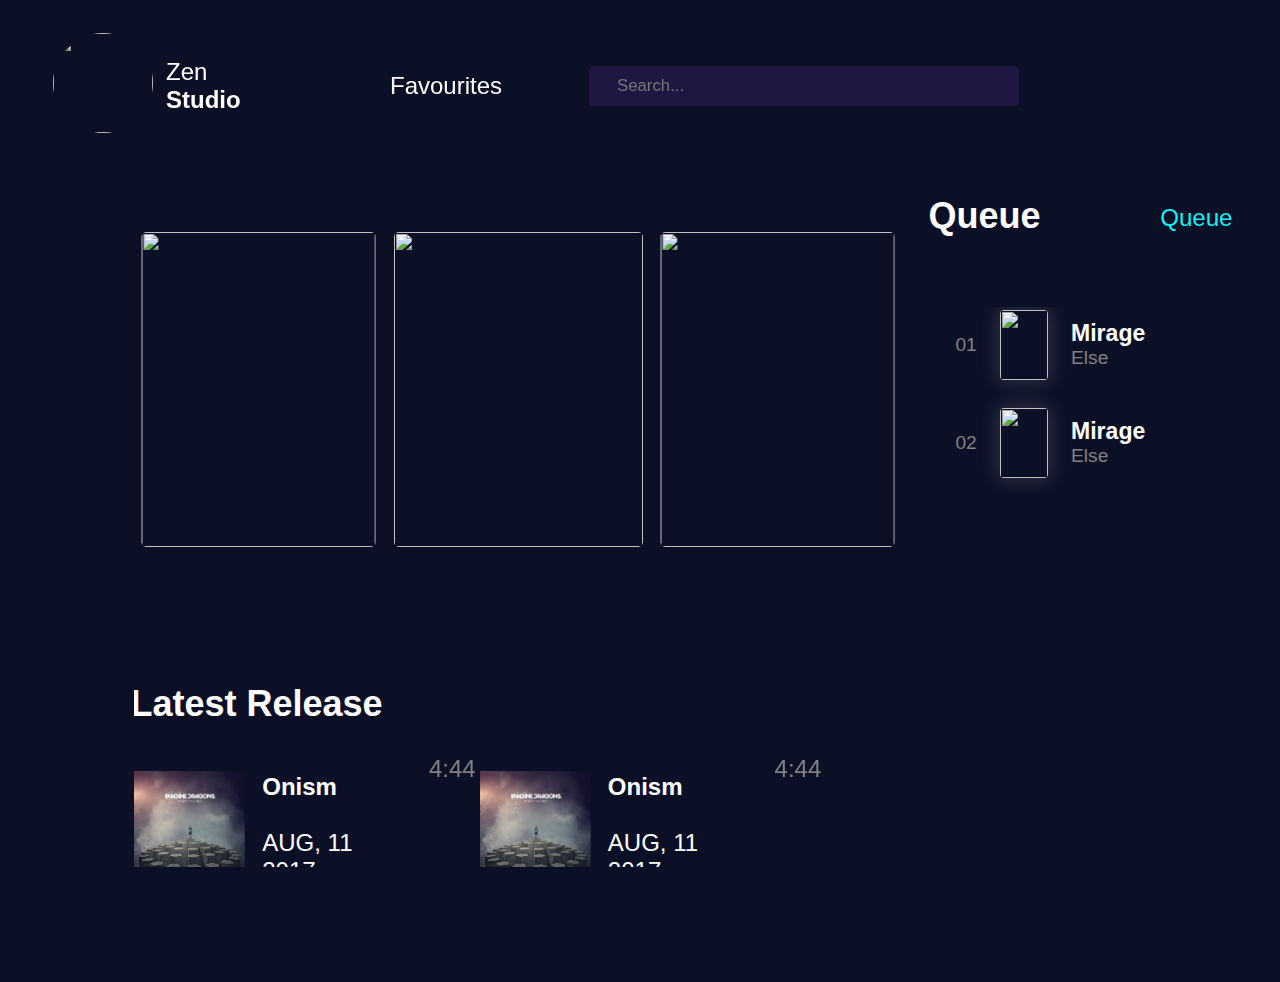
==== commit 5d48f337: "before player-bottom" ====
--- a/index.html
+++ b/index.html
@@ -108,42 +108,158 @@
             </div>
             <div id='release-content'>
                 <div class='release-item'>
-                        <div class='release-img'><img src="[data-uri]" alt=""></div>
+                        <div class='release-img'>
+                            <img src="[data-uri]" alt="">
+                            <div class='latest-release-play'>
+                                <a href="#"><i class="fas fa-play"></i></a>
+                            </div>
+                        </div>
+
                         <div class='release-info'>
                             <span><b>Onism</b><br><br>AUG, 11 2017</span>
                         </div>
                         <div class='release-icon'>
-                            <div><i class="fas fa-ellipsis-h"></i></div>
+                            <a href="#"><i class="fas fa-ellipsis-h"></i></a>
+                           
+                                <div class='latest-release-dropdown-menu'>
+                                    <div>
+                                        <i class='fas fa-play'></i>
+                                        Play Now
+                                    </div>
+                                    <div class='break'></div>
+                                    <div>
+                                        <i class='fas fa-plus'></i>
+                                        Add to Queue
+                                    </div>
+                                    <div class='break'></div>
+                                    <div>
+                                        <i class="fas fa-bars"></i>
+                                        Add to Favourites
+                                    </div>
+                                    <div class='break'></div>
+                                    <div>
+                                        <i class="fas fa-info-circle"></i>
+                                        Get Info
+                                    </div>
+            
+                            </div>
                             <div> 4:44</div>
                         </div>
                 </div>
                     <div class='release-item'>
-                        <div class='release-img'><img src="[data-uri]" alt=""></div>
+                        <div class='release-img'>
+                            <img src="[data-uri]" alt="">
+                            <div class='latest-release-play'>
+                                <a href="#"><i class="fas fa-play"></i></a>
+                                <div></div>
+                            </div>
+                        </div>
+                        
                         <div class='release-info'>
                             <span><b>Onism</b><br><br>AUG, 11 2017</span>
                         </div>
                         <div class='release-icon'>
-                            <div><i class="fas fa-ellipsis-h"></i></div>
+                            <a href="#"><i class="fas fa-ellipsis-h"></i></a>
+                           
+                                <div class='latest-release-dropdown-menu'>
+                                    <div>
+                                        <i class='fas fa-play'></i>
+                                        Play Now
+                                    </div>
+                                    <div class='break'></div>
+                                    <div>
+                                        <i class='fas fa-plus'></i>
+                                        Add to Queue
+                                    </div>
+                                    <div class='break'></div>
+                                    <div>
+                                        <i class="fas fa-bars"></i>
+                                        Add to Favourites
+                                    </div>
+                                    <div class='break'></div>
+                                    <div>
+                                        <i class="fas fa-info-circle"></i>
+                                        Get Info
+                                    </div>
+            
+                            </div>
                             <div> 4:44</div>
                         </div>
                     </div>
                     <div class='release-item'>
-                        <div class='release-img'><img src="https://encrypted-tbn0.gstatic.com/images?q=tbn%3AANd9GcSCUdbP26s63lC7TYIIgL1SFRL5T_6As4YvIyVUqWb4wNB70epN&usqp=CAU" alt=""></div>
+                        <div class='release-img'>
+                            <img src="https://encrypted-tbn0.gstatic.com/images?q=tbn%3AANd9GcSCUdbP26s63lC7TYIIgL1SFRL5T_6As4YvIyVUqWb4wNB70epN&usqp=CAU" alt="">
+                            <div class='latest-release-play'>
+                                <a href="#"><i class="fas fa-play"></i></a>
+                            </div>
+                        </div>
+                        
                         <div class='release-info'>
                             <span><b>Onism</b><br><br>AUG, 11 2017</span>
                         </div>
                         <div class='release-icon'>
-                            <div><i class="fas fa-ellipsis-h"></i></div>
+                            <a href="#"><i class="fas fa-ellipsis-h"></i></a>
+                           
+                                <div class='latest-release-dropdown-menu'>
+                                    <div>
+                                        <i class='fas fa-play'></i>
+                                        Play Now
+                                    </div>
+                                    <div class='break'></div>
+                                    <div>
+                                        <i class='fas fa-plus'></i>
+                                        Add to Queue
+                                    </div>
+                                    <div class='break'></div>
+                                    <div>
+                                        <i class="fas fa-bars"></i>
+                                        Add to Favourites
+                                    </div>
+                                    <div class='break'></div>
+                                    <div>
+                                        <i class="fas fa-info-circle"></i>
+                                        Get Info
+                                    </div>
+            
+                            </div>
                             <div> 4:44</div>
                         </div>
                     </div>
                     <div class='release-item'>
-                        <div class='release-img'><img src="[data-uri]" alt=""></div>
+                        <div class='release-img'>
+                            <img src="[data-uri]" alt="">
+                            <div class='latest-release-play'>
+                                <a href="#"><i class="fas fa-play"></i></a>
+                            </div>
+                        </div>
                         <div class='release-info'>
                             <span><b>Onism</b><br><br>AUG, 11 2017</span>
                         </div>
                         <div class='release-icon'>
-                            <div><i class="fas fa-ellipsis-h"></i></div>
+                            <a href="#"><i class="fas fa-ellipsis-h"></i></a>
+                           
+                                <div class='latest-release-dropdown-menu'>
+                                    <div>
+                                        <i class='fas fa-play'></i>
+                                        Play Now
+                                    </div>
+                                    <div class='break'></div>
+                                    <div>
+                                        <i class='fas fa-plus'></i>
+                                        Add to Queue
+                                    </div>
+                                    <div class='break'></div>
+                                    <div>
+                                        <i class="fas fa-bars"></i>
+                                        Add to Favourites
+                                    </div>
+                                    <div class='break'></div>
+                                    <div>
+                                        <i class="fas fa-info-circle"></i>
+                                        Get Info
+                                    </div>
+            
+                            </div>
                             <div> 4:44</div>
                         </div>
                     </div>
@@ -156,24 +272,49 @@
             </div>
             <div id='popular-artists-content'>
                 <div>
-                    <img src="https://ungarnheute.hu/wp-content/uploads/2018/09/ef-sheeran-1.jpg" alt="">
-                    <div>Ed Sheeran</div>
-                </div>
-                <div>
-                    <img src="https://encrypted-tbn0.gstatic.com/images?q=tbn%3AANd9GcSRLGNBl1lvrT1N2DSKVltf1rdWqLi50SiJ6lYG-R5O4ei5fLK0&usqp=CAU" alt="">
-                    <div>Coldplay</div>
+                    <div class='artist-img'>
+                        <img src="https://ungarnheute.hu/wp-content/uploads/2018/09/ef-sheeran-1.jpg" alt="">
+                        <div class='play'>
+                        <a href="second.html"><i class="fas fa-play"></i></a>
+                        </div>
+                    </div>
+                    <div class='name'>Ed Sheeran</div>
+                </div>
+                <div>
+                    <div class='artist-img'>
+                        <img src="https://encrypted-tbn0.gstatic.com/images?q=tbn%3AANd9GcSRLGNBl1lvrT1N2DSKVltf1rdWqLi50SiJ6lYG-R5O4ei5fLK0&usqp=CAU" alt="">
+                        <div class='play'>
+                        <a href="second.html"><i class="fas fa-play"></i></a>
+                        </div>
+                    </div>
+                    <div class='name'>Coldplay</div>
                 </div>
                 <div >
-                    <img src="https://encrypted-tbn0.gstatic.com/images?q=tbn%3AANd9GcTdCKrtRNZ3cLi9x2Sc0yoGaeBxpCo6d_I2j2AgN5nmgssJMX8s&usqp=CAU" alt="">
-                    <div>Eminem</div>
-                </div>
-                <div>
-                    <img src="[data-uri]" alt="">
-                    <div>Sean Paul</div>
-                </div>
-                <div>
-                    <img src="[data-uri]" alt="">
-                    <div>Sickkick</div>
+                    <div class='artist-img'>
+                        <img src="https://encrypted-tbn0.gstatic.com/images?q=tbn%3AANd9GcTdCKrtRNZ3cLi9x2Sc0yoGaeBxpCo6d_I2j2AgN5nmgssJMX8s&usqp=CAU" alt="">
+                        <div class='play'>
+                        <a href="second.html"><i class="fas fa-play"></i></a>
+                        </div>
+                    </div>
+                    <div class='name'>Eminem</div>
+                </div>
+                <div>
+                    <div class='artist-img'>
+                        <img src="[data-uri]" alt="">
+                        <div class='play'>
+                        <a href="second.html"><i class="fas fa-play"></i></a>
+                        </div>
+                    </div>
+                    <div class='name'>Sean Paul</div>
+                </div>
+                <div>
+                    <div class='artist-img'>
+                        <img src="[data-uri]" alt="">
+                        <div class='play'>
+                        <a href="second.html"><i class="fas fa-play"></i></a>
+                        </div>
+                    </div>
+                    <div class='name'>Sickkick</div>
                 </div>
             </div>
         </section>
--- a/style.css
+++ b/style.css
@@ -4,15 +4,12 @@
     font-family: sans-serif;
     color:white;
     margin:0;
+    display: flex;
     scroll-behavior: smooth;
     overflow: hidden;
-    display: flex;
-    flex-flow: row nowrap;
-}
-
+}
 
 /*****************NAVBAR************/
-
 
 #navbar{
     position: fixed;
@@ -118,7 +115,7 @@
 
 main{
     margin-left: 1.4in;
-    width:65%;
+    width:60%;
     display: inline-block;
     height:75vh;
     overflow-y: scroll;
@@ -139,15 +136,16 @@
 }
 
 .carousel-image{
-    height:90%;
+    height:100%;
     width:85%;
+    transition: all 0.5s ease-in-out;
+    position: relative;
 }
 
 .carousel-image img{
     height:100%;
     width:100%;
     border-radius: 5px;
-    
 }
 
 .carousel-image:hover {
@@ -155,8 +153,30 @@
     width:110%;
     height:110%;
     border-radius: 5px;
-    box-shadow: 0px 0px 30px 0.5px rgba(255, 255, 255, 0.507);
-}
+    box-shadow: 0px 0px 30px 0.5px rgba(255, 255, 255, 0.151);
+}
+
+
+.carousel-image::after{
+    content:"";
+    height:100%;
+    width:100%;
+    background-color: rgba(0, 0, 0, 0.5);
+    position: absolute;
+    top:0;
+    display: none;
+    transition: all 0.5s ease-in-out;
+}
+
+#carousel:hover .carousel-image::after{
+    display: block;
+}
+
+
+.carousel-image:hover::after {
+    display: none !important;
+}
+
 
 #img-1{
     transform: rotateY(20deg);
@@ -167,6 +187,7 @@
     margin-left: 10px;
     transform: rotateY(-20deg);
 }
+
 
 
 /**********CAROUSEL ENDS************/
@@ -208,8 +229,19 @@
     align-items: center;
 }
 
+.release-item .release-img::after{
+    content:'';
+    height:98%;
+    width:100%;
+    position: absolute;
+    background-color: rgba(53, 52, 50, 0.733); 
+    top:0;
+    left:0;
+    display: none;
+} 
+
 .release-img{
-
+    position: relative;
     height:100%;
     width:40%;
 }
@@ -217,6 +249,33 @@
 .release-img img{
     height:100%;
     width:100%;
+}
+
+
+.latest-release-play{
+    display: flex;
+    align-items: center;
+    justify-content: center;
+    position: absolute !important;
+    font-size: 150%;
+    top:0;
+    z-index: 5;
+    display: none;
+    height:100% !important;
+    width:100% !important;
+}
+
+.latest-release-play a i {
+    color:rgba(255, 255, 255, 0.589);
+    text-shadow: 0px 0px 10px rgba(255, 255, 255, 0.822);
+}
+
+.release-img:hover::after{
+    display: block;
+}
+
+.release-img:hover .latest-release-play{
+    display: flex;
 }
 
 .release-info{
@@ -239,10 +298,58 @@
     flex-flow: column nowrap;
     justify-content: flex-end;
     align-items: center;
+    position: relative;
 }
 
 .release-icon div:nth-child(2n){
     font-size: 0.8em;
+}
+
+
+.latest-release-dropdown-menu{
+    height:auto;
+    width:140%;
+    background-color: rgb(236, 234, 234);
+    position: absolute;
+    display: flex;
+    flex-flow: column nowrap;
+    justify-content: center;
+    align-items: center;
+    top:30px;
+    right: 20px;
+    z-index: 2;
+    display: none;
+}
+
+.latest-release-dropdown-menu div{
+    padding: 10px 10px;
+    margin-top: 10px;
+    height:auto;
+    color: black;
+    width:90%;
+    display: flex;
+    align-items: center;
+}
+
+.latest-release-dropdown-menu i{
+    margin-right: 10px;
+}
+
+.break{
+    height:0 !important;
+    width:90% !important;
+    padding:0 !important;
+    margin:10px 10px 0 !important;
+    border: 1px solid rgb(155, 148, 148);
+}
+
+
+.release-icon a{
+    color:grey;
+}
+
+.release-icon a:hover + .latest-release-dropdown-menu{
+    display: block;
 }
 
 
@@ -274,27 +381,53 @@
     position: relative;
 }
 
+#popular-artists-content div .artist-img{
+    width:100%;
+    height:100%;
+    position: relative;
+}
+
+.play{
+    display: flex;
+    align-items: center;
+    justify-content: center;
+    position: absolute !important;
+    font-size: 150%;
+    top:0;
+    z-index: 5;
+    display: none;
+    height:100% !important;
+    width:100% !important;
+}
+
+.play a i{
+    color:rgba(255, 255, 255, 0.589);
+    text-shadow: 0px 0px 10px rgb(255, 255, 255);
+}
+
+
 #popular-artists-content > div::after{
     content:'';
-    background-image: url('https://cdn2.iconfinder.com/data/icons/multimedia-glyph-black/2048/Play-512.png');
     background-position: center;
     background-size: 50% 40%;
     background-repeat: no-repeat;
     height:90%;
     width:90%;
     position: absolute;
-    z-index: 2;
-    background-color: rgba(240, 230, 140, 0.445);
-    background-color: rgba(53, 52, 50, 0.383); 
+    background-color: rgba(53, 52, 50, 0.733); 
     top:10px;
     left:10px;
     border-radius: 50%;
     display: none;
     
-}
+} 
 
 #popular-artists-content > div:hover::after{
     display: block;
+}
+
+#popular-artists-content > div:hover .play{
+    display: flex;
 }
 
 #popular-artists-content div img{
@@ -304,7 +437,7 @@
     margin: 10px 10px;
 }
 
-#popular-artists-content div div{
+#popular-artists-content div .name{
     text-align: center;
     width:95%;
     font-weight: bold;
@@ -487,7 +620,7 @@
 
 #playlist{
 
-    width:20%;
+    width:25%;
     margin-left: 30px;
     display: inline-block;
     vertical-align: top;
@@ -546,6 +679,7 @@
     align-items: center;
     top:50px;
     right: -40px;
+    z-index: 2;
     display: none;
 }
 
@@ -598,7 +732,7 @@
 }
 
 .cover-img{
-    width:120px !important;
+    max-width: 10px !important;
     padding-left: 20px;
     position: relative;
 }
@@ -613,7 +747,7 @@
     width:70px;
     margin-left: 20px;
     background-color: rgba(95, 98, 91, 0.452);
-    z-index: 2;
+    z-index: 1;
     position: absolute;
     left: 0;
     display: none;
@@ -626,13 +760,14 @@
 
 .cover-img img{
     height:70px;
+    width: 100%;
     vertical-align: middle;
     border-radius: 4px;
     box-shadow: 0px 0px 20px 4px rgba(255, 255, 255, 0.13);
 }
 
 .cover-name{
-    padding-left: 15px;
+    padding-left: 20px;
 }
 
 .cover-name span{
@@ -640,6 +775,7 @@
      font-size: 1.2em;
      font-weight: bold;
  }
+
 
  .cover-icon span{
     font-size: 1.2em;
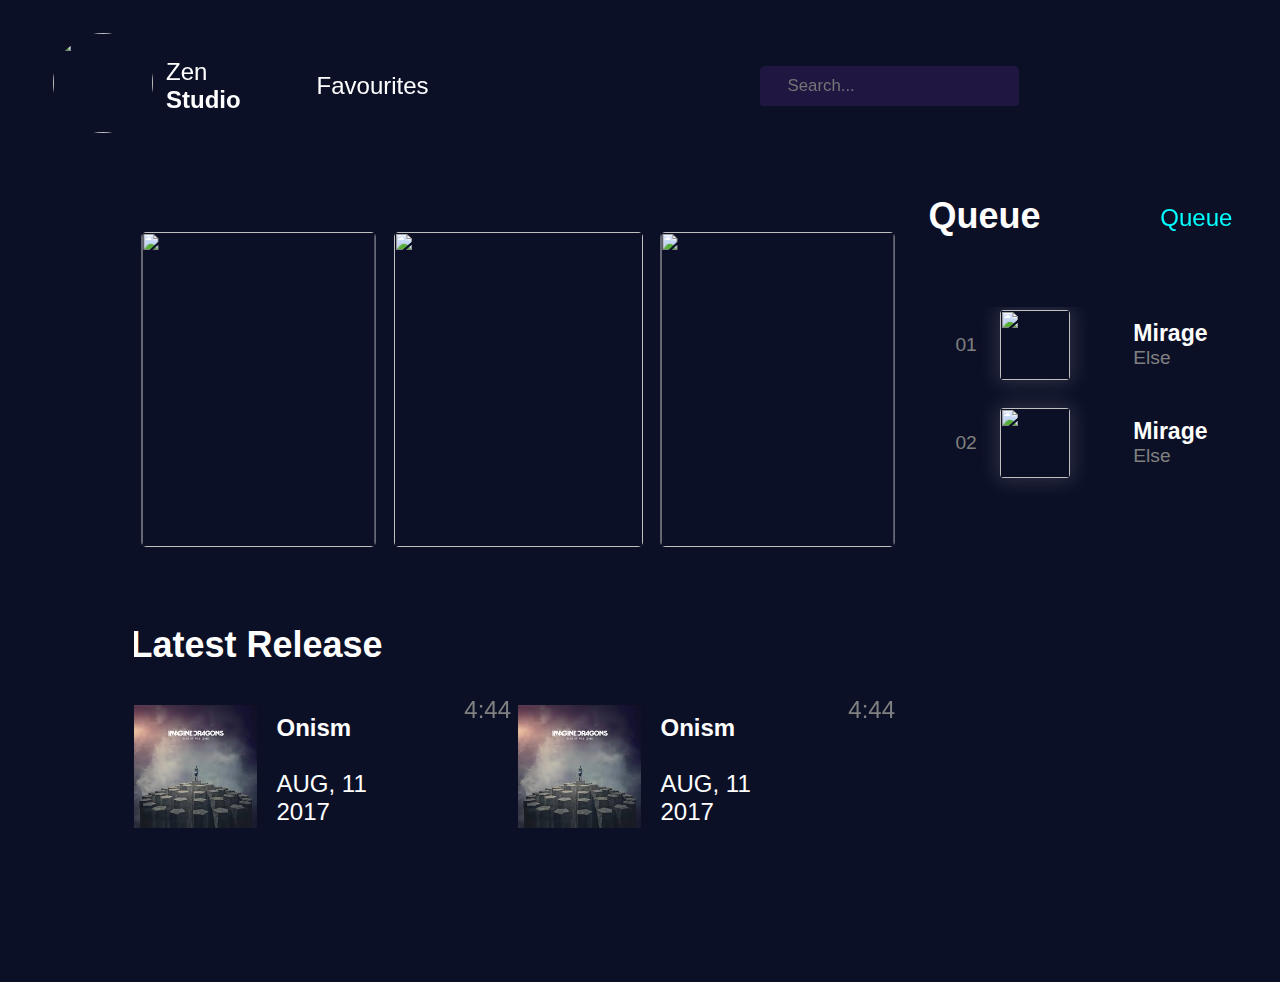
==== commit af9e97ad: "complete responsiveness" ====
--- a/index.html
+++ b/index.html
@@ -41,7 +41,7 @@
                             <i class="fas fa-search"></i>
                         </a></div>
                        
-                        <div>
+                        <div id='search-input'>
                             <input type="text" placeholder="Search...">
                         </div>
                        
@@ -111,7 +111,7 @@
                         <div class='release-img'>
                             <img src="[data-uri]" alt="">
                             <div class='latest-release-play'>
-                                <a href="#"><i class="fas fa-play"></i></a>
+                                <a href="#open-bottom-player" revert;><i class="fas fa-play"></i></a>
                             </div>
                         </div>
 
@@ -150,7 +150,7 @@
                         <div class='release-img'>
                             <img src="[data-uri]" alt="">
                             <div class='latest-release-play'>
-                                <a href="#"><i class="fas fa-play"></i></a>
+                                <a href="#open-bottom-player"><i class="fas fa-play"></i></a>
                                 <div></div>
                             </div>
                         </div>
@@ -190,7 +190,7 @@
                         <div class='release-img'>
                             <img src="https://encrypted-tbn0.gstatic.com/images?q=tbn%3AANd9GcSCUdbP26s63lC7TYIIgL1SFRL5T_6As4YvIyVUqWb4wNB70epN&usqp=CAU" alt="">
                             <div class='latest-release-play'>
-                                <a href="#"><i class="fas fa-play"></i></a>
+                                <a href="#open-bottom-player"><i class="fas fa-play"></i></a>
                             </div>
                         </div>
                         
@@ -229,7 +229,7 @@
                         <div class='release-img'>
                             <img src="[data-uri]" alt="">
                             <div class='latest-release-play'>
-                                <a href="#"><i class="fas fa-play"></i></a>
+                                <a href="#open-bottom-player"><i class="fas fa-play"></i></a>
                             </div>
                         </div>
                         <div class='release-info'>
@@ -537,27 +537,59 @@
 
 <!--PLAYER-->
 
-
-<!-- 
-<div id='player'>
-    <div id='dashboard'>
-        <table border='1'>
-            <tr>
-                <td id='dashboard-image' rowspan="2">
-                    <img src="https://encrypted-tbn0.gstatic.com/images?q=tbn%3AANd9GcQTdEUpXyF30cYtNvRi--pDhY1qtJaURfr-BVV94eQpys8aJKr_&usqp=CAU" alt="">
-                </td>
-                <td>Imagine by John Lenon</td>
-                <td>
-                    <span><i class="far fa-heart"></i></span>
-                    <span><i class="fas fa-ban"></i></span>
-                </td>
-            </tr>
-            <tr>
-                <td>John Lenon</td>
-            </tr>
-        </table>
+<div class='bottom-player' id='open-bottom-player'>
+    
+    <div class='album-playing'>
+        <div class='album-cover'>
+            <img src="https://encrypted-tbn0.gstatic.com/images?q=tbn%3AANd9GcQ3KEnhAyvGH0P_MYwQGap7qC5IC9WqtiUqdJM06xbtEFSaV6Lp&usqp=CAU" alt="">
+        </div>
+        <div class='album-intro'>
+            <span style='color:white;'><b> One Shot by Eminem </b></span>
+            <br>
+            <span> Eminem </span>
+        </div>
+        <div class='album-icons'>
+            <i class='far fa-heart'></i>
+            <i class='fas fa-ban'></i>
+        </div>
     </div>
-</div> -->
+
+    <div class='player-controls'>
+        <div class='controls'>
+            <i class='fas fa-random'></i>
+            <i class='fas fa-step-backward'></i>
+            <i id='pause' class="far fa-pause-circle"></i>
+            <i class='fas fa-step-forward'></i>
+            <i class='fas fa-redo'></i>
+        </div>
+        <div class='track-controls'>
+            <span>1:39</span>
+            <input class='slider' type="range">
+            <span>4:44</span>
+        </div>
+        
+
+    </div>
+
+    <div class='volume-controls'>
+
+        
+            <i class='fas fa-bars'></i>
+            <i class="fab fa-teamspeak"></i>
+            <div class='volume'>
+                <i class='fas fa-volume-up'></i>
+                <input class='volume-slider' type="range">
+            </div>
+            <i class="fas fa-expand"></i>
+    </div>
+
+    <div class='hide-player'>
+        <div>
+            <a href="#"><i class='fas fa-times'></i></a>
+        </div>
+        <div>HIDE</div>
+    </div>
+</div>
 
 
 <!-- PLAYER ENDS -->
--- a/style.css
+++ b/style.css
@@ -14,10 +14,12 @@
 #navbar{
     position: fixed;
     top:0;
+    width:100vw;
 }
 
 #navbar table{
-    margin: 30px 50px 50px;
+    padding: 30px 50px 50px;
+    width:100%;
 }
 
 #player-logo{
@@ -36,11 +38,12 @@
 }
 
 #playlist-name{
-    padding-left: 1.5in;
-    width:10%;
+    padding-left: 6%;
+    margin-right: 10px !important;
 }
 
 #search-bar{
+
     display: flex;
     justify-content: flex-end;
     width:100%;
@@ -55,10 +58,18 @@
     background-color: #1f1642;
 }
 
+#search-input{
+    width:35%;
+}
+
+#search-input input:focus{
+    outline:none;
+}
+
 #search-bar div input{
     padding: 0;
     height: 100%;
-    width:4in;
+    width:100%;
     border: none;
     font-size: 0.7em;
     padding-left: 10px;
@@ -74,6 +85,7 @@
 #voice-search{
     border-radius: 0 5px 4px 0;
     margin-right: 50px;
+    margin-left: 10px;
 }
 
 #search-bar div a i{
@@ -197,21 +209,18 @@
 
 
 #latest-release{
-    width: 90%;
-    margin-top: 1in;
-    height:auto;
-    display: flex;
-    flex-flow: column nowrap;
-}
-
- .heading{
+ 
+    margin-top: 0.8in;
+
+}
+
+.heading{
     font-size: 1.5em;
     font-weight: bold;
     margin-left: -4px !important;
 }
 
 #release-content{
-
     width:100%;
     height:75%;
     max-width:100% !important;
@@ -220,7 +229,6 @@
 }
 
 .release-item{
-
     width:40%;
     flex-grow: 1;
     height:50%;
@@ -253,7 +261,6 @@
 
 
 .latest-release-play{
-    display: flex;
     align-items: center;
     justify-content: center;
     position: absolute !important;
@@ -270,6 +277,10 @@
     text-shadow: 0px 0px 10px rgba(255, 255, 255, 0.822);
 }
 
+.latest-release-play  a > i + .bottom-player {
+    display: flex;
+}
+
 .release-img:hover::after{
     display: block;
 }
@@ -309,6 +320,7 @@
 .latest-release-dropdown-menu{
     height:auto;
     width:140%;
+    min-width:150px;
     background-color: rgb(236, 234, 234);
     position: absolute;
     display: flex;
@@ -456,8 +468,6 @@
     width:100%;
     height:25vh;
     margin-bottom: 20px;
-    overflow: visible;
-    
 }
 
 #stations-list{
@@ -619,7 +629,6 @@
 /**********PLAYLIST*************/
 
 #playlist{
-
     width:25%;
     margin-left: 30px;
     display: inline-block;
@@ -627,6 +636,7 @@
     box-sizing: border-box;
     
 }
+
 
 #queue{
     width:100%;
@@ -684,13 +694,12 @@
 }
 
 #dropdown-menu div{
-    padding-left: 10px;
-    margin-top: 10px;
-    height:50px;
+    padding: 20px;
+    height:auto;
     color: black;
     width:70%;
     display: flex;
-    margin-top: 20px;
+    text-align: left;
 }
 
 #break{
@@ -732,7 +741,6 @@
 }
 
 .cover-img{
-    max-width: 10px !important;
     padding-left: 20px;
     position: relative;
 }
@@ -760,7 +768,7 @@
 
 .cover-img img{
     height:70px;
-    width: 100%;
+    width: 70px;
     vertical-align: middle;
     border-radius: 4px;
     box-shadow: 0px 0px 20px 4px rgba(255, 255, 255, 0.13);
@@ -778,54 +786,483 @@
 
 
  .cover-icon span{
+     margin-right: 10px;
     font-size: 1.2em;
 }
 
 
+
 /*********PLAYLIST ENDS**********/
 
 
 
-/* *********PLAYER**************
-
-#player{
-    border: 2px solid black;
-    height:12vh;
+/**********PLAYER***************/
+
+
+.bottom-player{
+    z-index: 10;
+    box-sizing: border-box;
+    position: fixed;
+    bottom: 0;
+    left:0;
+    width:100vw;
+    padding:10px 10px;
+    background-color: rgb(37, 37, 37);
+    color: rgb(146, 146, 143);
+    display: flex;
+    flex-flow: row nowrap;
+    font-family: 'Trebuchet MS', 'Lucida Sans Unicode', 'Lucida Grande', 'Lucida Sans', Arial, sans-serif;
+    justify-content: space-around;
+    display: none;
+}
+
+.bottom-player div{
+    display: flex;
+    flex-flow: row nowrap;
+}
+
+.album-cover{
+    height:80px;
+    width:80px;
+    
+}
+
+.album-cover img{
+    height:100%;
+    width:100%;
+    
+}
+
+
+.album-intro{
+    margin-left: 10px;
+    flex-flow: column nowrap !important;
+    justify-content: center;
+    line-height: 20px;
+    font-size: 0.8em;
+    
+}
+
+
+.album-icons{
+    box-sizing: border-box;
+    padding-top: 10px;
+    margin-left: 10px;
+    
+}
+
+.album-icons i{
+    margin-left: 10px;
+    font-size: 1em;
+}
+
+.player-controls{
+    flex-flow: column nowrap !important;
+    justify-content: center;
+    align-items: center;
+    width:50%;
+    margin: 0 10px;
+    
+
+}
+
+.player-controls div{
+    margin: 5px 0;
+}
+
+.controls{
+    display: flex;
+    justify-content: space-evenly;
+    align-items: center;
+    font-size: 1em;
+    width:60%;
+}
+
+.track-controls{
+    width:100%;
+}
+
+#pause{
+    font-size: 1.6em !important;
+    color:white;
+    cursor: pointer;
+}
+
+.slider{
+    -webkit-appearance: none;
+    height:8px;
+    width:100% ;
+    margin: 5px 20px;
+    margin-top: 10px;
+    border-radius: 10px;
+    background: rgb(185, 185, 185);
+    
+}
+
+.slider::-webkit-slider-thumb::after{
+    height:20px;
+    width:20px;
+    position: absolute;
+}
+
+.slider::-webkit-slider-thumb{
+    position: relative;
+    -webkit-appearance: none;
+    height:20px;
+    width:20px;
+    border-radius: 50%;
+    background: #0c1027;
+    border: 2px solid ivory;
+    cursor: pointer;
+}
+
+.slider:focus{
+    outline: none;
+    box-shadow: 0px 0px 1px 0.5px white;
+}
+
+.volume-controls{
+    display: flex;
+    align-items: center;
+    justify-content: space-evenly;
+    width:20%;
+    min-width: 200px !important;
+}
+
+.volume-controls i{
+    margin:0 5px;
+}
+
+.volume-slider{
+    -webkit-appearance: none;
+    height:5px; 
+    margin-top: 5px;
+    border-radius: 10px;
+    background: rgb(153, 148, 128);
+    margin-right: 10px;
+}
+
+
+.volume-slider:focus{
+    outline: none;
+}
+
+
+.volume-slider::-webkit-slider-thumb{
+    -webkit-appearance: none;
+    height:12px;
+    width:12px;
+    border-radius: 50%;
+    background-color: rgb(150, 211, 71);
+    cursor: pointer;
+}
+
+.volume{
+    display: flex;
+    align-items: center;
+}
+
+.volume input{
+    margin-left: 10px;
+}
+
+:target{
+    display: flex;
+}
+
+.hide-player{
+    display: flex;
+    flex-flow: column nowrap !important;
+    align-items: center;
+    margin-left: 30px;
+    justify-content: center;
+    color:white; 
+}
+
+.hide-player div:nth-child(2n){
+   font-size: 0.5em;
+}
+
+.hide-player a{
+    text-decoration: none;
+    color: white;
+}
+
+
+@media screen and (max-width:1200px)
+{
+    #release-content{
+        width:100%;
+        height:75%;
+        max-width:100% !important;
+        display:flex;
+        flex-direction: column !important;
+    }
+    
+    .release-item{
+        width:100%;
+        flex-grow: 1;
+        height:20%;
+        display: flex;
+        margin: 10px 0;
+        align-items: center;
+    }
+
+}
+
+
+
+
+@media screen and (max-width:1200px)
+{
+
+    .album-cover{
+        display: none !important;
+    }
+ 
+    .album-intro{
+        display: none !important;
+    }
+ 
+    .album-icons{
+        display: none !important;
+    }
+ 
+    .player-controls{
+
+        margin-right: 30px !important;
+    }
+
+    #navbar table{
+        padding-left: 5px ;
+        padding-right: 5px;
+    }
+
+    #playlist{
+        display: none;
+    }
+
+    #playlist-name{
+        margin-right:20px;
+    }
+    
+    #carousel{
+        height:30vh;
+    }
+
+    main{
     width: 100%;
-    position: fixed;
-    bottom:0;
-    display: flex;
-    flex-flow: row nowrap;
-    justify-content: center;
-}
-
-#dashboard{
-    height:80%;
-    border: 2px solid black;
-    width: 80%;
-    align-self: center;
-}
-
-#dashboard table{
-    height: 100%;
-    width: 100%;
-    table-layout: fixed;
+    margin-left: 1in !important;
+    margin-right: 1in;
+    }
+
+}
+
+
+
+@media screen and (max-width:760px){
+
+    
+
+    #playlist-name{
+        display: none;
+    }
+
+    main{
+        margin-left: 10px !important;
+        margin-right: 10px !important;
+    }
+    
+    #navbar table{
+        padding-left: 10px !important;
+        padding-right: 10px;
+    }
+
+    #carousel{
+        height:25vh !important;
+    }
+
+    #release-content{
+        width:100%;
+        height:75%;
+        max-width:100% !important;
+        display:flex;
+        flex-direction: column !important;
+    }
+    
+    .release-item{
+        width:100% !important;
+        flex-grow: 1;
+        height:50%;
+        display: flex;
+        margin: 10px 0;
+        align-items: center;
+    }
+
+}
+
+
+
+
+
+
+@media screen and (max-width:600px){
+    
+   .album-cover{
+       display: none !important;
+   }
+
+   .album-intro{
+       display: none !important;
+   }
+
+   .album-icons{
+       display: none !important;
+   }
+
+   .player-controls{
+       width:100% !important;
+   }
    
-}
-
-#dashboard table tr{
-    height: 100%;
-    width:100%;
-}
-
-#dashboard-image{
-    padding:0;
-    width:80px;
-    height: 80px;
-}
-
-#dashboard-image img{
-    height:100%;
-    vertical-align: top;
-} */
-
+   .volume-controls{
+       display: none !important;
+   }
+
+
+
+    #player-logo{
+        padding-right: 30px;
+    }    
+    #player-name{
+        display: none;
+    }
+    
+    #playlist-name{
+       display: none;
+    }
+    
+    #search-bar{
+
+        justify-content: flex-start;
+
+        
+    }
+    
+    #search-input{
+        width:100%;
+    }
+    
+    #search-input input:focus{
+        outline:none;
+    }
+  
+    #voice-search{
+ 
+        margin-right: 0;
+    }
+  
+    
+    #notification-icon{
+        margin-left: 10px;
+        margin-right: 0;
+    }
+
+    #carousel{
+        height:20vh !important;
+    }
+
+
+    #popular-artists{
+        width:100%;
+        height:50vh;
+        display: flex;
+        flex-flow: column nowrap;
+    }
+    
+    #popular-artists-content{
+        display: flex;
+        flex-flow: row wrap !important;
+        align-items: center;
+        justify-content: center;
+    }
+    
+    .heading {
+        text-align: center;
+    }
+    
+    #popular-artists-content div{
+        width:30%;
+        position: relative;
+    }
+    
+    #popular-artists-content > div::after{
+        height:75%;
+        width:91%;
+        left:9px;
+        top:8.5px;
+    } 
+
+
+    #stations{
+        margin: auto;
+        margin-top: 150px;
+        width:75%;
+        height:200%;
+        margin-bottom: 20px;
+        display: block !important;
+
+    }
+    
+    #stations-list{
+        width: 70%;
+        height:16%;
+        margin: auto;
+        display: flex;
+        flex-flow: row wrap;
+        align-items: center;
+       
+    }
+    
+    #stations-list div{
+        width: 100%;
+        height:100%; 
+        display:flex;
+        justify-content: center;
+        align-items: center;
+        background-color: #1f1642;
+        border-radius: 10px;
+        position: relative;
+    
+    }
+    
+    #occasion{
+        flex-direction: column !important;
+        width:100% !important; 
+        height:70vh;
+        margin-bottom: 80px;
+    }
+
+    #occasion > div{
+        margin:20px;
+    }
+
+    
+}
+
+@media screen and (max-width:510px){
+    #popular-artists-content > div::after{
+        height:71%;
+        width:91%;
+        left:9px;
+        top:8.5px;
+    } 
+
+}
+
+
+
+
+
+
+
+
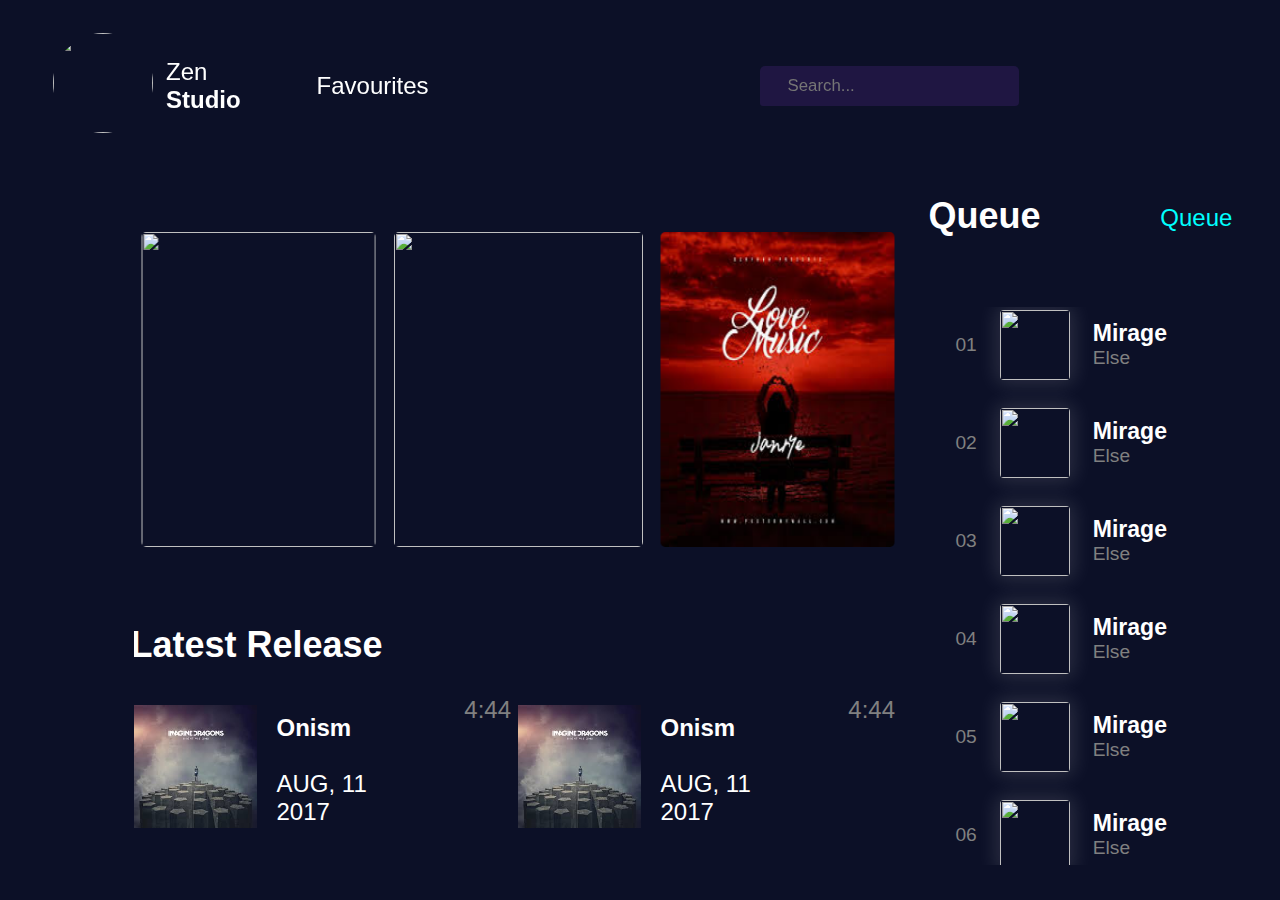
==== commit a9c36bd9: "complete" ====
--- a/index.html
+++ b/index.html
@@ -1,5 +1,6 @@
 <!DOCTYPE html>
 <html lang="en">
+
 <head>
     <meta charset="UTF-8">
     <meta name="viewport" content="width=device-width, initial-scale=1.0">
@@ -7,75 +8,76 @@
     <link rel="stylesheet" href="https://use.fontawesome.com/releases/v5.5.0/css/all.css" integrity="sha384-B4dIYHKNBt8Bc12p+WXckhzcICo0wtJAoU8YZTY5qE0Id1GSseTk6S+L3BlXeVIU" crossorigin="anonymous">
     <link rel="stylesheet" href="style.css">
 </head>
+
 <body>
 
 
 
 <!--NAVBAR-->
 
-
-    <nav id='navbar'>
-
-        <table >
-            <tr>
-                <td id='player-logo'>
-                    <img src="https://www.pngfind.com/pngs/m/77-774000_band-logo-maker-custom-logos-for-any-type.png" alt="">
-                </td>
-
-
-                <td id='player-name'>
-                    Zen<br><b>Studio</b>
-                </td>
-
-
-                <td id='playlist-name'>
-                    Favourites
-                </td>
-
-
-                <td id='search'>
-
-                    <div id='search-bar'>
-                        
-                        <div id='search-icon'><a href='#search-icon'>
-                            <i class="fas fa-search"></i>
-                        </a></div>
-                       
-                        <div id='search-input'>
-                            <input type="text" placeholder="Search...">
-                        </div>
-                       
-                        <div id='voice-search'><a href='#voice-search'>
-                                <i class="fas fa-microphone"></i>
-                        </a></div>
-
-                    </div>
-
-                </td>
-
-
-                <td id='notification'>
-
-                    <div id='notification-icon'>
-                        <a>
-                            <i class="fas fa-bell"></i>
-                        </a>
-                    </div>
-
-                </td>
-
-
-
-                <td id='user-image'>
-                    <img src="https://i.pinimg.com/originals/3f/3d/d9/3f3dd9219f7bb1c9617cf4f154b70383.jpg" alt="">
-                </td>
-
-
-            </tr>
-
-        </table>
-
-    </nav>
+<nav id='navbar'>
+
+    <table >
+        <tr>
+            
+            <td id='player-logo'>
+                <img src="https://img.freepik.com/free-vector/monkey-smile-wear-cool-glasses-listening-dope-music-headphone-speaker-illustration_7102-402.jpg?size=338&ext=jpg" alt="">
+            </td>
+
+
+            <td id='player-name'>
+                Zen<br><b>Studio</b>
+            </td>
+
+
+            <td id='playlist-name'>
+                Favourites
+            </td>
+
+
+            <td id='search'>
+
+                <div id='search-bar'>
+                    
+                    <div id='search-icon'><a href='#search-icon'>
+                        <i class="fas fa-search"></i>
+                    </a></div>
+                    
+                    <div id='search-input'>
+                        <input type="text" placeholder="Search...">
+                    </div>
+                    
+                    <div id='voice-search'><a href='#voice-search'>
+                            <i class="fas fa-microphone"></i>
+                    </a></div>
+
+                </div>
+
+            </td>
+
+
+            <td id='notification'>
+
+                <div id='notification-icon'>
+                    <a>
+                        <i class="fas fa-bell"></i>
+                    </a>
+                </div>
+
+            </td>
+
+
+
+            <td id='user-image'>
+                <img src="https://i.pinimg.com/originals/3f/3d/d9/3f3dd9219f7bb1c9617cf4f154b70383.jpg" alt="">
+            </td>
+
+
+        </tr>
+
+    </table>
+
+</nav>
 
 
 <!--NAVBAR ENDS-->
@@ -88,189 +90,235 @@
         <section id='carousel'>
 
             <div class='carousel-image' id='img-1'>
-                <img src="https://www.prsformusic.com/-/media/images/mmagazine/images/2017/04/streaming2017.ashx?h=358&w=637&la=en&hash=0BB600B83D9515A0D55E4DE12EE6A35275B2762E" alt="">
+                <img src="https://stylewish.org/wp-content/uploads/2018/07/Luminous-CD-Front-1024x1024.jpg" alt="">
             </div>
 
             <div class='carousel-image' id='img-2'>
-                <img src="https://togozik.com/wp-content/uploads/2019/08/how-to-get-on-a-playlist-inpost-8.png" alt="">
+                <img src="https://notjustok.com/wp-content/uploads/2019/02/IMG-20190215-WA0005.jpg" alt="">
             </div>
 
             <div class='carousel-image' id='img-3'>
-                <img src="https://djarumcoklat.com/images/posts/playlist-of-the-week-oct-1572734921.jpg?v=2016" alt="">
+                <img src="[data-uri]" alt="">
             </div>
 
         </section>
 
     
         <section id='latest-release'>
+            
             <div class ='heading'>
                 <span>Latest Release</span>
             </div>
+            
             <div id='release-content'>
+                
                 <div class='release-item'>
-                        <div class='release-img'>
-                            <img src="[data-uri]" alt="">
-                            <div class='latest-release-play'>
-                                <a href="#open-bottom-player" revert;><i class="fas fa-play"></i></a>
+                
+                    <div class='release-img'>
+                        <img src="[data-uri]" alt="">
+                        <div class='latest-release-play'>
+                            <a href="#open-bottom-player"><i class="fas fa-play"></i></a>
+                        </div>
+                    </div>
+
+                    <div class='release-info'>
+                        <span><b>Onism</b><br><br>AUG, 11 2017</span>
+                    </div>
+                       
+                    <div class='release-icon'>
+                        <a href="#"><i class="fas fa-ellipsis-h"></i></a>
+                        
+                            <div class='latest-release-dropdown-menu'>
+                                <div>
+                                    <i class='fas fa-play'></i>
+                                    Play Now
+                                </div>
+                                
+                                <div class='break'></div>
+                                
+                                <div>
+                                    <i class='fas fa-plus'></i>
+                                    Add to Queue
+                                </div>
+                                
+                                <div class='break'></div>
+                                
+                                <div>
+                                    <i class="fas fa-bars"></i>
+                                    Add to Favourites
+                                </div>
+                                
+                                <div class='break'></div>
+                                
+                                <div>
+                                    <i class="fas fa-info-circle"></i>
+                                    Get Info
+                                </div>
+        
                             </div>
+                        
+                            <div> 4:44 </div>
+                    </div>
+                </div>
+                   
+                <div class='release-item'>
+                
+                    <div class='release-img'>
+                        <img src="[data-uri]" alt="">
+                        <div class='latest-release-play'>
+                            <a href="#open-bottom-player" revert;><i class="fas fa-play"></i></a>
                         </div>
-
-                        <div class='release-info'>
-                            <span><b>Onism</b><br><br>AUG, 11 2017</span>
+                    </div>
+
+                    <div class='release-info'>
+                        <span><b>Onism</b><br><br>AUG, 11 2017</span>
+                    </div>
+                       
+                    <div class='release-icon'>
+                        <a href="#"><i class="fas fa-ellipsis-h"></i></a>
+                        
+                            <div class='latest-release-dropdown-menu'>
+                                <div>
+                                    <i class='fas fa-play'></i>
+                                    Play Now
+                                </div>
+                                
+                                <div class='break'></div>
+                                
+                                <div>
+                                    <i class='fas fa-plus'></i>
+                                    Add to Queue
+                                </div>
+                                
+                                <div class='break'></div>
+                                
+                                <div>
+                                    <i class="fas fa-bars"></i>
+                                    Add to Favourites
+                                </div>
+                                
+                                <div class='break'></div>
+                                
+                                <div>
+                                    <i class="fas fa-info-circle"></i>
+                                    Get Info
+                                </div>
+        
+                            </div>
+                        
+                            <div> 4:44 </div>
+                    </div>
+                </div>
+               
+                <div class='release-item'>
+                
+                    <div class='release-img'>
+                        <img src="[data-uri]" alt="">
+                        <div class='latest-release-play'>
+                            <a href="#open-bottom-player" revert;><i class="fas fa-play"></i></a>
                         </div>
-                        <div class='release-icon'>
-                            <a href="#"><i class="fas fa-ellipsis-h"></i></a>
-                           
-                                <div class='latest-release-dropdown-menu'>
-                                    <div>
-                                        <i class='fas fa-play'></i>
-                                        Play Now
-                                    </div>
-                                    <div class='break'></div>
-                                    <div>
-                                        <i class='fas fa-plus'></i>
-                                        Add to Queue
-                                    </div>
-                                    <div class='break'></div>
-                                    <div>
-                                        <i class="fas fa-bars"></i>
-                                        Add to Favourites
-                                    </div>
-                                    <div class='break'></div>
-                                    <div>
-                                        <i class="fas fa-info-circle"></i>
-                                        Get Info
-                                    </div>
-            
+                    </div>
+
+                    <div class='release-info'>
+                        <span><b>Onism</b><br><br>AUG, 11 2017</span>
+                    </div>
+                       
+                    <div class='release-icon'>
+                        <a href="#"><i class="fas fa-ellipsis-h"></i></a>
+                        
+                            <div class='latest-release-dropdown-menu'>
+                                <div>
+                                    <i class='fas fa-play'></i>
+                                    Play Now
+                                </div>
+                                
+                                <div class='break'></div>
+                                
+                                <div>
+                                    <i class='fas fa-plus'></i>
+                                    Add to Queue
+                                </div>
+                                
+                                <div class='break'></div>
+                                
+                                <div>
+                                    <i class="fas fa-bars"></i>
+                                    Add to Favourites
+                                </div>
+                                
+                                <div class='break'></div>
+                                
+                                <div>
+                                    <i class="fas fa-info-circle"></i>
+                                    Get Info
+                                </div>
+        
                             </div>
-                            <div> 4:44</div>
+                        
+                            <div> 4:44 </div>
+                    </div>
+                </div>
+               
+                <div class='release-item'>
+                
+                    <div class='release-img'>
+                        <img src="[data-uri]" alt="">
+                        <div class='latest-release-play'>
+                            <a href="#open-bottom-player" revert;><i class="fas fa-play"></i></a>
                         </div>
-                </div>
-                    <div class='release-item'>
-                        <div class='release-img'>
-                            <img src="[data-uri]" alt="">
-                            <div class='latest-release-play'>
-                                <a href="#open-bottom-player"><i class="fas fa-play"></i></a>
-                                <div></div>
+                    </div>
+
+                    <div class='release-info'>
+                        <span><b>Onism</b><br><br>AUG, 11 2017</span>
+                    </div>
+                       
+                    <div class='release-icon'>
+                        <a href="#"><i class="fas fa-ellipsis-h"></i></a>
+                        
+                            <div class='latest-release-dropdown-menu'>
+                                <div>
+                                    <i class='fas fa-play'></i>
+                                    Play Now
+                                </div>
+                                
+                                <div class='break'></div>
+                                
+                                <div>
+                                    <i class='fas fa-plus'></i>
+                                    Add to Queue
+                                </div>
+                                
+                                <div class='break'></div>
+                                
+                                <div>
+                                    <i class="fas fa-bars"></i>
+                                    Add to Favourites
+                                </div>
+                                
+                                <div class='break'></div>
+                                
+                                <div>
+                                    <i class="fas fa-info-circle"></i>
+                                    Get Info
+                                </div>
+        
                             </div>
-                        </div>
                         
-                        <div class='release-info'>
-                            <span><b>Onism</b><br><br>AUG, 11 2017</span>
-                        </div>
-                        <div class='release-icon'>
-                            <a href="#"><i class="fas fa-ellipsis-h"></i></a>
-                           
-                                <div class='latest-release-dropdown-menu'>
-                                    <div>
-                                        <i class='fas fa-play'></i>
-                                        Play Now
-                                    </div>
-                                    <div class='break'></div>
-                                    <div>
-                                        <i class='fas fa-plus'></i>
-                                        Add to Queue
-                                    </div>
-                                    <div class='break'></div>
-                                    <div>
-                                        <i class="fas fa-bars"></i>
-                                        Add to Favourites
-                                    </div>
-                                    <div class='break'></div>
-                                    <div>
-                                        <i class="fas fa-info-circle"></i>
-                                        Get Info
-                                    </div>
-            
-                            </div>
-                            <div> 4:44</div>
-                        </div>
-                    </div>
-                    <div class='release-item'>
-                        <div class='release-img'>
-                            <img src="https://encrypted-tbn0.gstatic.com/images?q=tbn%3AANd9GcSCUdbP26s63lC7TYIIgL1SFRL5T_6As4YvIyVUqWb4wNB70epN&usqp=CAU" alt="">
-                            <div class='latest-release-play'>
-                                <a href="#open-bottom-player"><i class="fas fa-play"></i></a>
-                            </div>
-                        </div>
-                        
-                        <div class='release-info'>
-                            <span><b>Onism</b><br><br>AUG, 11 2017</span>
-                        </div>
-                        <div class='release-icon'>
-                            <a href="#"><i class="fas fa-ellipsis-h"></i></a>
-                           
-                                <div class='latest-release-dropdown-menu'>
-                                    <div>
-                                        <i class='fas fa-play'></i>
-                                        Play Now
-                                    </div>
-                                    <div class='break'></div>
-                                    <div>
-                                        <i class='fas fa-plus'></i>
-                                        Add to Queue
-                                    </div>
-                                    <div class='break'></div>
-                                    <div>
-                                        <i class="fas fa-bars"></i>
-                                        Add to Favourites
-                                    </div>
-                                    <div class='break'></div>
-                                    <div>
-                                        <i class="fas fa-info-circle"></i>
-                                        Get Info
-                                    </div>
-            
-                            </div>
-                            <div> 4:44</div>
-                        </div>
-                    </div>
-                    <div class='release-item'>
-                        <div class='release-img'>
-                            <img src="[data-uri]" alt="">
-                            <div class='latest-release-play'>
-                                <a href="#open-bottom-player"><i class="fas fa-play"></i></a>
-                            </div>
-                        </div>
-                        <div class='release-info'>
-                            <span><b>Onism</b><br><br>AUG, 11 2017</span>
-                        </div>
-                        <div class='release-icon'>
-                            <a href="#"><i class="fas fa-ellipsis-h"></i></a>
-                           
-                                <div class='latest-release-dropdown-menu'>
-                                    <div>
-                                        <i class='fas fa-play'></i>
-                                        Play Now
-                                    </div>
-                                    <div class='break'></div>
-                                    <div>
-                                        <i class='fas fa-plus'></i>
-                                        Add to Queue
-                                    </div>
-                                    <div class='break'></div>
-                                    <div>
-                                        <i class="fas fa-bars"></i>
-                                        Add to Favourites
-                                    </div>
-                                    <div class='break'></div>
-                                    <div>
-                                        <i class="fas fa-info-circle"></i>
-                                        Get Info
-                                    </div>
-            
-                            </div>
-                            <div> 4:44</div>
-                        </div>
-                    </div>
+                            <div> 4:44 </div>
+                    </div>
+                </div>
             </div>
         </section>
 
+       
         <section id='popular-artists'>
+           
             <div class='heading'>
                 <span>Popular Artists</span>
             </div>
+            
             <div id='popular-artists-content'>
+            
                 <div>
                     <div class='artist-img'>
                         <img src="https://ungarnheute.hu/wp-content/uploads/2018/09/ef-sheeran-1.jpg" alt="">
@@ -278,8 +326,10 @@
                         <a href="second.html"><i class="fas fa-play"></i></a>
                         </div>
                     </div>
+                    
                     <div class='name'>Ed Sheeran</div>
                 </div>
+                
                 <div>
                     <div class='artist-img'>
                         <img src="https://encrypted-tbn0.gstatic.com/images?q=tbn%3AANd9GcSRLGNBl1lvrT1N2DSKVltf1rdWqLi50SiJ6lYG-R5O4ei5fLK0&usqp=CAU" alt="">
@@ -287,6 +337,7 @@
                         <a href="second.html"><i class="fas fa-play"></i></a>
                         </div>
                     </div>
+                    
                     <div class='name'>Coldplay</div>
                 </div>
                 <div >
@@ -296,6 +347,7 @@
                         <a href="second.html"><i class="fas fa-play"></i></a>
                         </div>
                     </div>
+                   
                     <div class='name'>Eminem</div>
                 </div>
                 <div>
@@ -305,6 +357,7 @@
                         <a href="second.html"><i class="fas fa-play"></i></a>
                         </div>
                     </div>
+                    
                     <div class='name'>Sean Paul</div>
                 </div>
                 <div>
@@ -314,9 +367,11 @@
                         <a href="second.html"><i class="fas fa-play"></i></a>
                         </div>
                     </div>
+                   
                     <div class='name'>Sickkick</div>
                 </div>
             </div>
+       
         </section>
 
 
@@ -327,26 +382,32 @@
                 <div id='main-img'>
                     <img src="[data-uri]" alt="">
                 </div>
+               
                 <div>
                     <img src="https://images.8tracks.com/cover/i/000/049/379/vintage_microphone-wallpaper-800x600-6665.jpg?rect=100,0,600,600&q=98&fm=jpg&fit=max" alt="">
                     <span>Retro</span>
                 </div>
+               
                 <div>
                     <img src="https://www.kriticnamasa.com/slikev/201909282317320.book%20love.jpeg" alt="">
                     <span>Love</span>
                 </div>
+               
                 <div>
                     <img src="https://encrypted-tbn0.gstatic.com/images?q=tbn%3AANd9GcS1Jw9qRAXWzGcJJktxhOQbGSoum8QXYSRZIlU2XGNw39IUGRS0&usqp=CAU" alt="">
                     <span>Chill</span>
                 </div>
+               
                 <div>
                     <img src="[data-uri]" alt="">
                     <span>Workout</span>
                 </div>
+               
                 <div>
                     <img src="https://encrypted-tbn0.gstatic.com/images?q=tbn%3AANd9GcQbltUP8z5OwejQAQDWLZVx_nRI-h8AmusqZ5bQvNQlLEc9VoA-&usqp=CAU" alt="">
                     <span>Pop</span>
                 </div>
+
             </div>
 
         </section>
@@ -372,94 +433,100 @@
         
         <section id='latest-releases'>
            
-                <h3>Latest Hindi</h3>
+            <h3>Latest Hindi</h3>
             
 
             <div class='latest-by-language'>
-                <div>
-                    <img src="https://encrypted-tbn0.gstatic.com/images?q=tbn%3AANd9GcRWpcpsohrq7So7z_sXu7hcmSkzHHdGLYr3E2Xp6qHy7KFazWwz&usqp=CAU" alt="">
-                    <span><b>Onism</b> <br> AUG 11, 2017</span>
-                </div>
-
-                <div>
-                    <img src="https://encrypted-tbn0.gstatic.com/images?q=tbn%3AANd9GcRWpcpsohrq7So7z_sXu7hcmSkzHHdGLYr3E2Xp6qHy7KFazWwz&usqp=CAU" alt="">
-                    <span><b>Onism</b> <br> AUG 11, 2017</span>
-                </div>
-
-                <div>
-                    <img src="https://encrypted-tbn0.gstatic.com/images?q=tbn%3AANd9GcRWpcpsohrq7So7z_sXu7hcmSkzHHdGLYr3E2Xp6qHy7KFazWwz&usqp=CAU" alt="">
-                    <span><b>Onism</b> <br> AUG 11, 2017</span>
-                </div>
-
-                <div>
-                    <img src="https://encrypted-tbn0.gstatic.com/images?q=tbn%3AANd9GcRWpcpsohrq7So7z_sXu7hcmSkzHHdGLYr3E2Xp6qHy7KFazWwz&usqp=CAU" alt="">
-                    <span><b>Onism</b> <br> AUG 11, 2017</span>
-                </div>
-
-                <div>
-                    <img src="https://encrypted-tbn0.gstatic.com/images?q=tbn%3AANd9GcRWpcpsohrq7So7z_sXu7hcmSkzHHdGLYr3E2Xp6qHy7KFazWwz&usqp=CAU" alt="">
-                    <span><b>Onism</b> <br> AUG 11, 2017</span>
-                </div>
+                
+                <div>
+                    <img src="https://encrypted-tbn0.gstatic.com/images?q=tbn%3AANd9GcRWpcpsohrq7So7z_sXu7hcmSkzHHdGLYr3E2Xp6qHy7KFazWwz&usqp=CAU" alt="">
+                    <span><b>Onism</b> <br> AUG 11, 2017</span>
+                </div>
+
+                <div>
+                    <img src="https://encrypted-tbn0.gstatic.com/images?q=tbn%3AANd9GcRWpcpsohrq7So7z_sXu7hcmSkzHHdGLYr3E2Xp6qHy7KFazWwz&usqp=CAU" alt="">
+                    <span><b>Onism</b> <br> AUG 11, 2017</span>
+                </div>
+
+                <div>
+                    <img src="https://encrypted-tbn0.gstatic.com/images?q=tbn%3AANd9GcRWpcpsohrq7So7z_sXu7hcmSkzHHdGLYr3E2Xp6qHy7KFazWwz&usqp=CAU" alt="">
+                    <span><b>Onism</b> <br> AUG 11, 2017</span>
+                </div>
+
+                <div>
+                    <img src="https://encrypted-tbn0.gstatic.com/images?q=tbn%3AANd9GcRWpcpsohrq7So7z_sXu7hcmSkzHHdGLYr3E2Xp6qHy7KFazWwz&usqp=CAU" alt="">
+                    <span><b>Onism</b> <br> AUG 11, 2017</span>
+                </div>
+
+                <div>
+                    <img src="https://encrypted-tbn0.gstatic.com/images?q=tbn%3AANd9GcRWpcpsohrq7So7z_sXu7hcmSkzHHdGLYr3E2Xp6qHy7KFazWwz&usqp=CAU" alt="">
+                    <span><b>Onism</b> <br> AUG 11, 2017</span>
+                </div>
+
             </div>
 
             <h3>Latest Punjabi</h3>
             
 
             <div class='latest-by-language'>
-                <div>
-                    <img src="https://encrypted-tbn0.gstatic.com/images?q=tbn%3AANd9GcRWpcpsohrq7So7z_sXu7hcmSkzHHdGLYr3E2Xp6qHy7KFazWwz&usqp=CAU" alt="">
-                    <span><b>Onism</b> <br> AUG 11, 2017</span>
-                </div>
-
-                <div>
-                    <img src="https://encrypted-tbn0.gstatic.com/images?q=tbn%3AANd9GcRWpcpsohrq7So7z_sXu7hcmSkzHHdGLYr3E2Xp6qHy7KFazWwz&usqp=CAU" alt="">
-                    <span><b>Onism</b> <br> AUG 11, 2017</span>
-                </div>
-
-                <div>
-                    <img src="https://encrypted-tbn0.gstatic.com/images?q=tbn%3AANd9GcRWpcpsohrq7So7z_sXu7hcmSkzHHdGLYr3E2Xp6qHy7KFazWwz&usqp=CAU" alt="">
-                    <span><b>Onism</b> <br> AUG 11, 2017</span>
-                </div>
-
-                <div>
-                    <img src="https://encrypted-tbn0.gstatic.com/images?q=tbn%3AANd9GcRWpcpsohrq7So7z_sXu7hcmSkzHHdGLYr3E2Xp6qHy7KFazWwz&usqp=CAU" alt="">
-                    <span><b>Onism</b> <br> AUG 11, 2017</span>
-                </div>
-
-                <div>
-                    <img src="https://encrypted-tbn0.gstatic.com/images?q=tbn%3AANd9GcRWpcpsohrq7So7z_sXu7hcmSkzHHdGLYr3E2Xp6qHy7KFazWwz&usqp=CAU" alt="">
-                    <span><b>Onism</b> <br> AUG 11, 2017</span>
-                </div>
+               
+                <div>
+                    <img src="https://encrypted-tbn0.gstatic.com/images?q=tbn%3AANd9GcRWpcpsohrq7So7z_sXu7hcmSkzHHdGLYr3E2Xp6qHy7KFazWwz&usqp=CAU" alt="">
+                    <span><b>Onism</b> <br> AUG 11, 2017</span>
+                </div>
+
+                <div>
+                    <img src="https://encrypted-tbn0.gstatic.com/images?q=tbn%3AANd9GcRWpcpsohrq7So7z_sXu7hcmSkzHHdGLYr3E2Xp6qHy7KFazWwz&usqp=CAU" alt="">
+                    <span><b>Onism</b> <br> AUG 11, 2017</span>
+                </div>
+
+                <div>
+                    <img src="https://encrypted-tbn0.gstatic.com/images?q=tbn%3AANd9GcRWpcpsohrq7So7z_sXu7hcmSkzHHdGLYr3E2Xp6qHy7KFazWwz&usqp=CAU" alt="">
+                    <span><b>Onism</b> <br> AUG 11, 2017</span>
+                </div>
+
+                <div>
+                    <img src="https://encrypted-tbn0.gstatic.com/images?q=tbn%3AANd9GcRWpcpsohrq7So7z_sXu7hcmSkzHHdGLYr3E2Xp6qHy7KFazWwz&usqp=CAU" alt="">
+                    <span><b>Onism</b> <br> AUG 11, 2017</span>
+                </div>
+
+                <div>
+                    <img src="https://encrypted-tbn0.gstatic.com/images?q=tbn%3AANd9GcRWpcpsohrq7So7z_sXu7hcmSkzHHdGLYr3E2Xp6qHy7KFazWwz&usqp=CAU" alt="">
+                    <span><b>Onism</b> <br> AUG 11, 2017</span>
+                </div>
+
             </div>
 
             <h3>Latest English</h3>
             
 
             <div class='latest-by-language'>
-                <div>
-                    <img src="https://encrypted-tbn0.gstatic.com/images?q=tbn%3AANd9GcRWpcpsohrq7So7z_sXu7hcmSkzHHdGLYr3E2Xp6qHy7KFazWwz&usqp=CAU" alt="">
-                    <span><b>Onism</b> <br> AUG 11, 2017</span>
-                </div>
-
-                <div>
-                    <img src="https://encrypted-tbn0.gstatic.com/images?q=tbn%3AANd9GcRWpcpsohrq7So7z_sXu7hcmSkzHHdGLYr3E2Xp6qHy7KFazWwz&usqp=CAU" alt="">
-                    <span><b>Onism</b> <br> AUG 11, 2017</span>
-                </div>
-
-                <div>
-                    <img src="https://encrypted-tbn0.gstatic.com/images?q=tbn%3AANd9GcRWpcpsohrq7So7z_sXu7hcmSkzHHdGLYr3E2Xp6qHy7KFazWwz&usqp=CAU" alt="">
-                    <span><b>Onism</b> <br> AUG 11, 2017</span>
-                </div>
-
-                <div>
-                    <img src="https://encrypted-tbn0.gstatic.com/images?q=tbn%3AANd9GcRWpcpsohrq7So7z_sXu7hcmSkzHHdGLYr3E2Xp6qHy7KFazWwz&usqp=CAU" alt="">
-                    <span><b>Onism</b> <br> AUG 11, 2017</span>
-                </div>
-
-                <div>
-                    <img src="https://encrypted-tbn0.gstatic.com/images?q=tbn%3AANd9GcRWpcpsohrq7So7z_sXu7hcmSkzHHdGLYr3E2Xp6qHy7KFazWwz&usqp=CAU" alt="">
-                    <span><b>Onism</b> <br> AUG 11, 2017</span>
-                </div>
+               
+                <div>
+                    <img src="https://encrypted-tbn0.gstatic.com/images?q=tbn%3AANd9GcRWpcpsohrq7So7z_sXu7hcmSkzHHdGLYr3E2Xp6qHy7KFazWwz&usqp=CAU" alt="">
+                    <span><b>Onism</b> <br> AUG 11, 2017</span>
+                </div>
+
+                <div>
+                    <img src="https://encrypted-tbn0.gstatic.com/images?q=tbn%3AANd9GcRWpcpsohrq7So7z_sXu7hcmSkzHHdGLYr3E2Xp6qHy7KFazWwz&usqp=CAU" alt="">
+                    <span><b>Onism</b> <br> AUG 11, 2017</span>
+                </div>
+
+                <div>
+                    <img src="https://encrypted-tbn0.gstatic.com/images?q=tbn%3AANd9GcRWpcpsohrq7So7z_sXu7hcmSkzHHdGLYr3E2Xp6qHy7KFazWwz&usqp=CAU" alt="">
+                    <span><b>Onism</b> <br> AUG 11, 2017</span>
+                </div>
+
+                <div>
+                    <img src="https://encrypted-tbn0.gstatic.com/images?q=tbn%3AANd9GcRWpcpsohrq7So7z_sXu7hcmSkzHHdGLYr3E2Xp6qHy7KFazWwz&usqp=CAU" alt="">
+                    <span><b>Onism</b> <br> AUG 11, 2017</span>
+                </div>
+
+                <div>
+                    <img src="https://encrypted-tbn0.gstatic.com/images?q=tbn%3AANd9GcRWpcpsohrq7So7z_sXu7hcmSkzHHdGLYr3E2Xp6qHy7KFazWwz&usqp=CAU" alt="">
+                    <span><b>Onism</b> <br> AUG 11, 2017</span>
+                </div>
+
             </div>
 
         </section>
@@ -495,7 +562,9 @@
         <div id='playlist-content'>
         
             <table>
+                
                 <tbody>
+                    
                     <tr>
                         <td class='cover-no'>01</td>
                         <td class='cover-img'><img src="https://encrypted-tbn0.gstatic.com/images?q=tbn%3AANd9GcRWpcpsohrq7So7z_sXu7hcmSkzHHdGLYr3E2Xp6qHy7KFazWwz&usqp=CAU" alt=""></td>
@@ -504,14 +573,240 @@
                             <br>
                             Else
                         </td>
-                    
-                        <td class='cover-icon'>
-                            <span><i class="far fa-heart"></i></span>
-                        </td>
-                    </tr>
+                       
+                        <td class='cover-icon'>
+                            <span><i class="far fa-heart"></i></span>
+                        </td>
+                    
+                    </tr>
+                    
                     <tr>
                         <td class='cover-no'>02</td>
-                        <td class='cover-img'><img src="https://onismusic.com/wp-content/uploads/2019/05/ONISM010-1024x1024.jpg" alt=""></td>
+                        <td class='cover-img'><img src="https://encrypted-tbn0.gstatic.com/images?q=tbn%3AANd9GcRWpcpsohrq7So7z_sXu7hcmSkzHHdGLYr3E2Xp6qHy7KFazWwz&usqp=CAU" alt=""></td>
+                        <td class='cover-name'>
+                            <span>Mirage</span> 
+                            <br>
+                            Else
+                        </td>
+                    
+                        <td class='cover-icon'>
+                            <span><i class="far fa-heart"></i></span>
+                        </td>
+                    </tr>
+                    
+                    <tr>
+                        <td class='cover-no'>03</td>
+                        <td class='cover-img'><img src="https://encrypted-tbn0.gstatic.com/images?q=tbn%3AANd9GcRWpcpsohrq7So7z_sXu7hcmSkzHHdGLYr3E2Xp6qHy7KFazWwz&usqp=CAU" alt=""></td>
+                        <td class='cover-name'>
+                            <span>Mirage</span> 
+                            <br>
+                            Else
+                        </td>
+                    
+                        <td class='cover-icon'>
+                            <span><i class="far fa-heart"></i></span>
+                        </td>
+                    </tr>
+                    
+                    <tr>
+                        <td class='cover-no'>04</td>
+                        <td class='cover-img'><img src="https://encrypted-tbn0.gstatic.com/images?q=tbn%3AANd9GcRWpcpsohrq7So7z_sXu7hcmSkzHHdGLYr3E2Xp6qHy7KFazWwz&usqp=CAU" alt=""></td>
+                        <td class='cover-name'>
+                            <span>Mirage</span> 
+                            <br>
+                            Else
+                        </td>
+                    
+                        <td class='cover-icon'>
+                            <span><i class="far fa-heart"></i></span>
+                        </td>
+                    </tr>
+                    
+                    <tr>
+                        <td class='cover-no'>05</td>
+                        <td class='cover-img'><img src="https://encrypted-tbn0.gstatic.com/images?q=tbn%3AANd9GcRWpcpsohrq7So7z_sXu7hcmSkzHHdGLYr3E2Xp6qHy7KFazWwz&usqp=CAU" alt=""></td>
+                        <td class='cover-name'>
+                            <span>Mirage</span> 
+                            <br>
+                            Else
+                        </td>
+                    
+                        <td class='cover-icon'>
+                            <span><i class="far fa-heart"></i></span>
+                        </td>
+                    </tr>
+                    
+                    <tr>
+                        <td class='cover-no'>06</td>
+                        <td class='cover-img'><img src="https://encrypted-tbn0.gstatic.com/images?q=tbn%3AANd9GcRWpcpsohrq7So7z_sXu7hcmSkzHHdGLYr3E2Xp6qHy7KFazWwz&usqp=CAU" alt=""></td>
+                        <td class='cover-name'>
+                            <span>Mirage</span> 
+                            <br>
+                            Else
+                        </td>
+                    
+                        <td class='cover-icon'>
+                            <span><i class="far fa-heart"></i></span>
+                        </td>
+                    </tr>
+                    
+                    <tr>
+                        <td class='cover-no'>07</td>
+                        <td class='cover-img'><img src="https://encrypted-tbn0.gstatic.com/images?q=tbn%3AANd9GcRWpcpsohrq7So7z_sXu7hcmSkzHHdGLYr3E2Xp6qHy7KFazWwz&usqp=CAU" alt=""></td>
+                        <td class='cover-name'>
+                            <span>Mirage</span> 
+                            <br>
+                            Else
+                        </td>
+                    
+                        <td class='cover-icon'>
+                            <span><i class="far fa-heart"></i></span>
+                        </td>
+                    </tr>
+                    
+                    <tr>
+                        <td class='cover-no'>08</td>
+                        <td class='cover-img'><img src="https://encrypted-tbn0.gstatic.com/images?q=tbn%3AANd9GcRWpcpsohrq7So7z_sXu7hcmSkzHHdGLYr3E2Xp6qHy7KFazWwz&usqp=CAU" alt=""></td>
+                        <td class='cover-name'>
+                            <span>Mirage</span> 
+                            <br>
+                            Else
+                        </td>
+                    
+                        <td class='cover-icon'>
+                            <span><i class="far fa-heart"></i></span>
+                        </td>
+                    </tr>
+                    
+                    <tr>
+                        <td class='cover-no'>09</td>
+                        <td class='cover-img'><img src="https://encrypted-tbn0.gstatic.com/images?q=tbn%3AANd9GcRWpcpsohrq7So7z_sXu7hcmSkzHHdGLYr3E2Xp6qHy7KFazWwz&usqp=CAU" alt=""></td>
+                        <td class='cover-name'>
+                            <span>Mirage</span> 
+                            <br>
+                            Else
+                        </td>
+                    
+                        <td class='cover-icon'>
+                            <span><i class="far fa-heart"></i></span>
+                        </td>
+                    </tr>
+                    
+                    <tr>
+                        <td class='cover-no'>10</td>
+                        <td class='cover-img'><img src="https://encrypted-tbn0.gstatic.com/images?q=tbn%3AANd9GcRWpcpsohrq7So7z_sXu7hcmSkzHHdGLYr3E2Xp6qHy7KFazWwz&usqp=CAU" alt=""></td>
+                        <td class='cover-name'>
+                            <span>Mirage</span> 
+                            <br>
+                            Else
+                        </td>
+                    
+                        <td class='cover-icon'>
+                            <span><i class="far fa-heart"></i></span>
+                        </td>
+                    </tr>
+                    
+                    <tr>
+                        <td class='cover-no'>11</td>
+                        <td class='cover-img'><img src="https://encrypted-tbn0.gstatic.com/images?q=tbn%3AANd9GcRWpcpsohrq7So7z_sXu7hcmSkzHHdGLYr3E2Xp6qHy7KFazWwz&usqp=CAU" alt=""></td>
+                        <td class='cover-name'>
+                            <span>Mirage</span> 
+                            <br>
+                            Else
+                        </td>
+                    
+                        <td class='cover-icon'>
+                            <span><i class="far fa-heart"></i></span>
+                        </td>
+                    </tr>
+                    
+                    <tr>
+                        <td class='cover-no'>12</td>
+                        <td class='cover-img'><img src="https://encrypted-tbn0.gstatic.com/images?q=tbn%3AANd9GcRWpcpsohrq7So7z_sXu7hcmSkzHHdGLYr3E2Xp6qHy7KFazWwz&usqp=CAU" alt=""></td>
+                        <td class='cover-name'>
+                            <span>Mirage</span> 
+                            <br>
+                            Else
+                        </td>
+                    
+                        <td class='cover-icon'>
+                            <span><i class="far fa-heart"></i></span>
+                        </td>
+                    </tr>
+                    
+                    <tr>
+                        <td class='cover-no'>13</td>
+                        <td class='cover-img'><img src="https://encrypted-tbn0.gstatic.com/images?q=tbn%3AANd9GcRWpcpsohrq7So7z_sXu7hcmSkzHHdGLYr3E2Xp6qHy7KFazWwz&usqp=CAU" alt=""></td>
+                        <td class='cover-name'>
+                            <span>Mirage</span> 
+                            <br>
+                            Else
+                        </td>
+                    
+                        <td class='cover-icon'>
+                            <span><i class="far fa-heart"></i></span>
+                        </td>
+                    </tr>
+                    
+                    <tr>
+                        <td class='cover-no'>14</td>
+                        <td class='cover-img'><img src="https://encrypted-tbn0.gstatic.com/images?q=tbn%3AANd9GcRWpcpsohrq7So7z_sXu7hcmSkzHHdGLYr3E2Xp6qHy7KFazWwz&usqp=CAU" alt=""></td>
+                        <td class='cover-name'>
+                            <span>Mirage</span> 
+                            <br>
+                            Else
+                        </td>
+                    
+                        <td class='cover-icon'>
+                            <span><i class="far fa-heart"></i></span>
+                        </td>
+                    </tr>
+                    
+                    <tr>
+                        <td class='cover-no'>15</td>
+                        <td class='cover-img'><img src="https://encrypted-tbn0.gstatic.com/images?q=tbn%3AANd9GcRWpcpsohrq7So7z_sXu7hcmSkzHHdGLYr3E2Xp6qHy7KFazWwz&usqp=CAU" alt=""></td>
+                        <td class='cover-name'>
+                            <span>Mirage</span> 
+                            <br>
+                            Else
+                        </td>
+                    
+                        <td class='cover-icon'>
+                            <span><i class="far fa-heart"></i></span>
+                        </td>
+                    </tr>
+                    
+                    <tr>
+                        <td class='cover-no'>16</td>
+                        <td class='cover-img'><img src="https://encrypted-tbn0.gstatic.com/images?q=tbn%3AANd9GcRWpcpsohrq7So7z_sXu7hcmSkzHHdGLYr3E2Xp6qHy7KFazWwz&usqp=CAU" alt=""></td>
+                        <td class='cover-name'>
+                            <span>Mirage</span> 
+                            <br>
+                            Else
+                        </td>
+                    
+                        <td class='cover-icon'>
+                            <span><i class="far fa-heart"></i></span>
+                        </td>
+                    </tr>
+                    
+                    <tr>
+                        <td class='cover-no'>17</td>
+                        <td class='cover-img'><img src="https://encrypted-tbn0.gstatic.com/images?q=tbn%3AANd9GcRWpcpsohrq7So7z_sXu7hcmSkzHHdGLYr3E2Xp6qHy7KFazWwz&usqp=CAU" alt=""></td>
+                        <td class='cover-name'>
+                            <span>Mirage</span> 
+                            <br>
+                            Else
+                        </td>
+                    
+                        <td class='cover-icon'>
+                            <span><i class="far fa-heart"></i></span>
+                        </td>
+                    </tr>
+                    
+                    <tr>
+                        <td class='cover-no'>18</td>
+                        <td class='cover-img'><img src="https://encrypted-tbn0.gstatic.com/images?q=tbn%3AANd9GcRWpcpsohrq7So7z_sXu7hcmSkzHHdGLYr3E2Xp6qHy7KFazWwz&usqp=CAU" alt=""></td>
                         <td class='cover-name'>
                             <span>Mirage</span> 
                             <br>
@@ -532,63 +827,70 @@
 
 <!--ASIDE ENDS-->
 
-
-
-
 <!--PLAYER-->
 
-<div class='bottom-player' id='open-bottom-player'>
+<div id='open-bottom-player' class='bottom-player'>
     
-    <div class='album-playing'>
-        <div class='album-cover'>
+    <div id='album-playing'>
+       
+        <div id='album-cover'>
             <img src="https://encrypted-tbn0.gstatic.com/images?q=tbn%3AANd9GcQ3KEnhAyvGH0P_MYwQGap7qC5IC9WqtiUqdJM06xbtEFSaV6Lp&usqp=CAU" alt="">
         </div>
-        <div class='album-intro'>
+       
+        <div id='album-intro'>
             <span style='color:white;'><b> One Shot by Eminem </b></span>
             <br>
             <span> Eminem </span>
         </div>
-        <div class='album-icons'>
+       
+        <div id='album-icons'>
             <i class='far fa-heart'></i>
             <i class='fas fa-ban'></i>
         </div>
+    
     </div>
 
-    <div class='player-controls'>
-        <div class='controls'>
+    <div id='player-controls'>
+        
+        <div id='controls'>
             <i class='fas fa-random'></i>
             <i class='fas fa-step-backward'></i>
             <i id='pause' class="far fa-pause-circle"></i>
             <i class='fas fa-step-forward'></i>
             <i class='fas fa-redo'></i>
         </div>
-        <div class='track-controls'>
+        
+        <div id='track-controls'>
             <span>1:39</span>
-            <input class='slider' type="range">
+            <input id='slider' type="range">
             <span>4:44</span>
         </div>
         
 
     </div>
 
-    <div class='volume-controls'>
-
-        
+    <div id='volume-controls'>
+
             <i class='fas fa-bars'></i>
             <i class="fab fa-teamspeak"></i>
-            <div class='volume'>
+            <div id='volume'>
                 <i class='fas fa-volume-up'></i>
-                <input class='volume-slider' type="range">
+                <input id='volume-slider' type="range">
             </div>
             <i class="fas fa-expand"></i>
+
     </div>
 
-    <div class='hide-player'>
+    <div id='hide-player'>
+       
         <div>
             <a href="#"><i class='fas fa-times'></i></a>
         </div>
+       
         <div>HIDE</div>
+
     </div>
+
 </div>
 
 
--- a/style.css
+++ b/style.css
@@ -118,12 +118,11 @@
     width:100px;
 }
 
-
 /*****************NAVBAR ENDS************/
 
 
+
 /*****************CAROUSEL**************/
-
 
 main{
     margin-left: 1.4in;
@@ -150,7 +149,7 @@
 .carousel-image{
     height:100%;
     width:85%;
-    transition: all 0.5s ease-in-out;
+    transition: all 0.3s ease-in-out;
     position: relative;
 }
 
@@ -168,7 +167,6 @@
     box-shadow: 0px 0px 30px 0.5px rgba(255, 255, 255, 0.151);
 }
 
-
 .carousel-image::after{
     content:"";
     height:100%;
@@ -189,7 +187,6 @@
     display: none !important;
 }
 
-
 #img-1{
     transform: rotateY(20deg);
     margin-right: 10px;
@@ -201,12 +198,10 @@
 }
 
 
-
 /**********CAROUSEL ENDS************/
 
 
 /**********LATEST RELEASE***********/
-
 
 #latest-release{
  
@@ -258,7 +253,6 @@
     height:100%;
     width:100%;
 }
-
 
 .latest-release-play{
     align-items: center;
@@ -277,10 +271,6 @@
     text-shadow: 0px 0px 10px rgba(255, 255, 255, 0.822);
 }
 
-.latest-release-play  a > i + .bottom-player {
-    display: flex;
-}
-
 .release-img:hover::after{
     display: block;
 }
@@ -315,7 +305,6 @@
 .release-icon div:nth-child(2n){
     font-size: 0.8em;
 }
-
 
 .latest-release-dropdown-menu{
     height:auto;
@@ -456,7 +445,6 @@
 }
 
 
-
 /*********POPULAR ARTISTS ENDS******/
 
 
@@ -513,13 +501,11 @@
     box-shadow: 0px 0px 20px 0.5px violet;
 }
 
-
 /*********STATIONS ENDS******/
 
 
 
 /*********OCCASSION**********/
-
 
 #occasion{
     display: flex;
@@ -587,12 +573,10 @@
     z-index: 3;
 }
 
-
 /*********OCCASION ENDS*******/
 
 
 /**********LATEST RELEASES******/
-
 
 .latest-by-language{
     display: flex;
@@ -624,7 +608,6 @@
     color:white;
     
 }
-
 
 /**********PLAYLIST*************/
 
@@ -636,7 +619,6 @@
     box-sizing: border-box;
     
 }
-
 
 #queue{
     width:100%;
@@ -716,7 +698,7 @@
 
 
 #playlist-content{
-    height:75vh;
+    height:62vh;
     overflow-y: scroll;
 }
 
@@ -741,6 +723,7 @@
 }
 
 .cover-img{
+    width:70px;
     padding-left: 20px;
     position: relative;
 }
@@ -784,20 +767,16 @@
      font-weight: bold;
  }
 
-
  .cover-icon span{
      margin-right: 10px;
     font-size: 1.2em;
 }
 
 
-
 /*********PLAYLIST ENDS**********/
 
 
-
 /**********PLAYER***************/
-
 
 .bottom-player{
     z-index: 10;
@@ -821,20 +800,19 @@
     flex-flow: row nowrap;
 }
 
-.album-cover{
+#album-cover{
     height:80px;
     width:80px;
     
 }
 
-.album-cover img{
+#album-cover img{
     height:100%;
     width:100%;
     
 }
 
-
-.album-intro{
+#album-intro{
     margin-left: 10px;
     flex-flow: column nowrap !important;
     justify-content: center;
@@ -843,34 +821,31 @@
     
 }
 
-
-.album-icons{
+#album-icons{
     box-sizing: border-box;
     padding-top: 10px;
     margin-left: 10px;
     
 }
 
-.album-icons i{
+#album-icons i{
     margin-left: 10px;
     font-size: 1em;
 }
 
-.player-controls{
+#player-controls{
     flex-flow: column nowrap !important;
     justify-content: center;
     align-items: center;
     width:50%;
     margin: 0 10px;
-    
-
-}
-
-.player-controls div{
+}
+
+#player-controls div{
     margin: 5px 0;
 }
 
-.controls{
+#controls{
     display: flex;
     justify-content: space-evenly;
     align-items: center;
@@ -878,7 +853,7 @@
     width:60%;
 }
 
-.track-controls{
+#track-controls{
     width:100%;
 }
 
@@ -888,7 +863,7 @@
     cursor: pointer;
 }
 
-.slider{
+#slider{
     -webkit-appearance: none;
     height:8px;
     width:100% ;
@@ -899,13 +874,13 @@
     
 }
 
-.slider::-webkit-slider-thumb::after{
+#slider::-webkit-slider-thumb::after{
     height:20px;
     width:20px;
     position: absolute;
 }
 
-.slider::-webkit-slider-thumb{
+#slider::-webkit-slider-thumb{
     position: relative;
     -webkit-appearance: none;
     height:20px;
@@ -916,12 +891,12 @@
     cursor: pointer;
 }
 
-.slider:focus{
+#slider:focus{
     outline: none;
     box-shadow: 0px 0px 1px 0.5px white;
 }
 
-.volume-controls{
+#volume-controls{
     display: flex;
     align-items: center;
     justify-content: space-evenly;
@@ -929,11 +904,11 @@
     min-width: 200px !important;
 }
 
-.volume-controls i{
+#volume-controls i{
     margin:0 5px;
 }
 
-.volume-slider{
+#volume-slider{
     -webkit-appearance: none;
     height:5px; 
     margin-top: 5px;
@@ -942,13 +917,11 @@
     margin-right: 10px;
 }
 
-
-.volume-slider:focus{
+#volume-slider:focus{
     outline: none;
 }
 
-
-.volume-slider::-webkit-slider-thumb{
+#volume-slider::-webkit-slider-thumb{
     -webkit-appearance: none;
     height:12px;
     width:12px;
@@ -957,12 +930,12 @@
     cursor: pointer;
 }
 
-.volume{
-    display: flex;
-    align-items: center;
-}
-
-.volume input{
+#volume{
+    display: flex;
+    align-items: center;
+}
+
+#volume input{
     margin-left: 10px;
 }
 
@@ -970,7 +943,7 @@
     display: flex;
 }
 
-.hide-player{
+#hide-player{
     display: flex;
     flex-flow: column nowrap !important;
     align-items: center;
@@ -979,15 +952,19 @@
     color:white; 
 }
 
-.hide-player div:nth-child(2n){
+#hide-player div:nth-child(2n){
    font-size: 0.5em;
 }
 
-.hide-player a{
+#hide-player a{
     text-decoration: none;
     color: white;
 }
 
+
+/*********PLAYER ENDS************/
+
+/*************RESPONSIVE SECTION**************/
 
 @media screen and (max-width:1200px)
 {
@@ -1011,24 +988,22 @@
 }
 
 
-
-
 @media screen and (max-width:1200px)
 {
 
-    .album-cover{
+    #album-cover{
         display: none !important;
     }
  
-    .album-intro{
+    #album-intro{
         display: none !important;
     }
  
-    .album-icons{
+    #album-icons{
         display: none !important;
     }
  
-    .player-controls{
+    #player-controls{
 
         margin-right: 30px !important;
     }
@@ -1059,10 +1034,8 @@
 }
 
 
-
 @media screen and (max-width:760px){
 
-    
 
     #playlist-name{
         display: none;
@@ -1102,33 +1075,19 @@
 }
 
 
-
-
-
-
 @media screen and (max-width:600px){
     
    .album-cover{
        display: none !important;
-   }
+    }
 
    .album-intro{
        display: none !important;
-   }
+    }
 
    .album-icons{
        display: none !important;
-   }
-
-   .player-controls{
-       width:100% !important;
-   }
-   
-   .volume-controls{
-       display: none !important;
-   }
-
-
+    }
 
     #player-logo{
         padding-right: 30px;
@@ -1142,10 +1101,7 @@
     }
     
     #search-bar{
-
         justify-content: flex-start;
-
-        
     }
     
     #search-input{
@@ -1246,7 +1202,14 @@
         margin:20px;
     }
 
-    
+    #player-controls{
+        width:100% !important;
+    }
+    
+    #volume-controls{
+        display: none !important;
+    }
+
 }
 
 @media screen and (max-width:510px){
